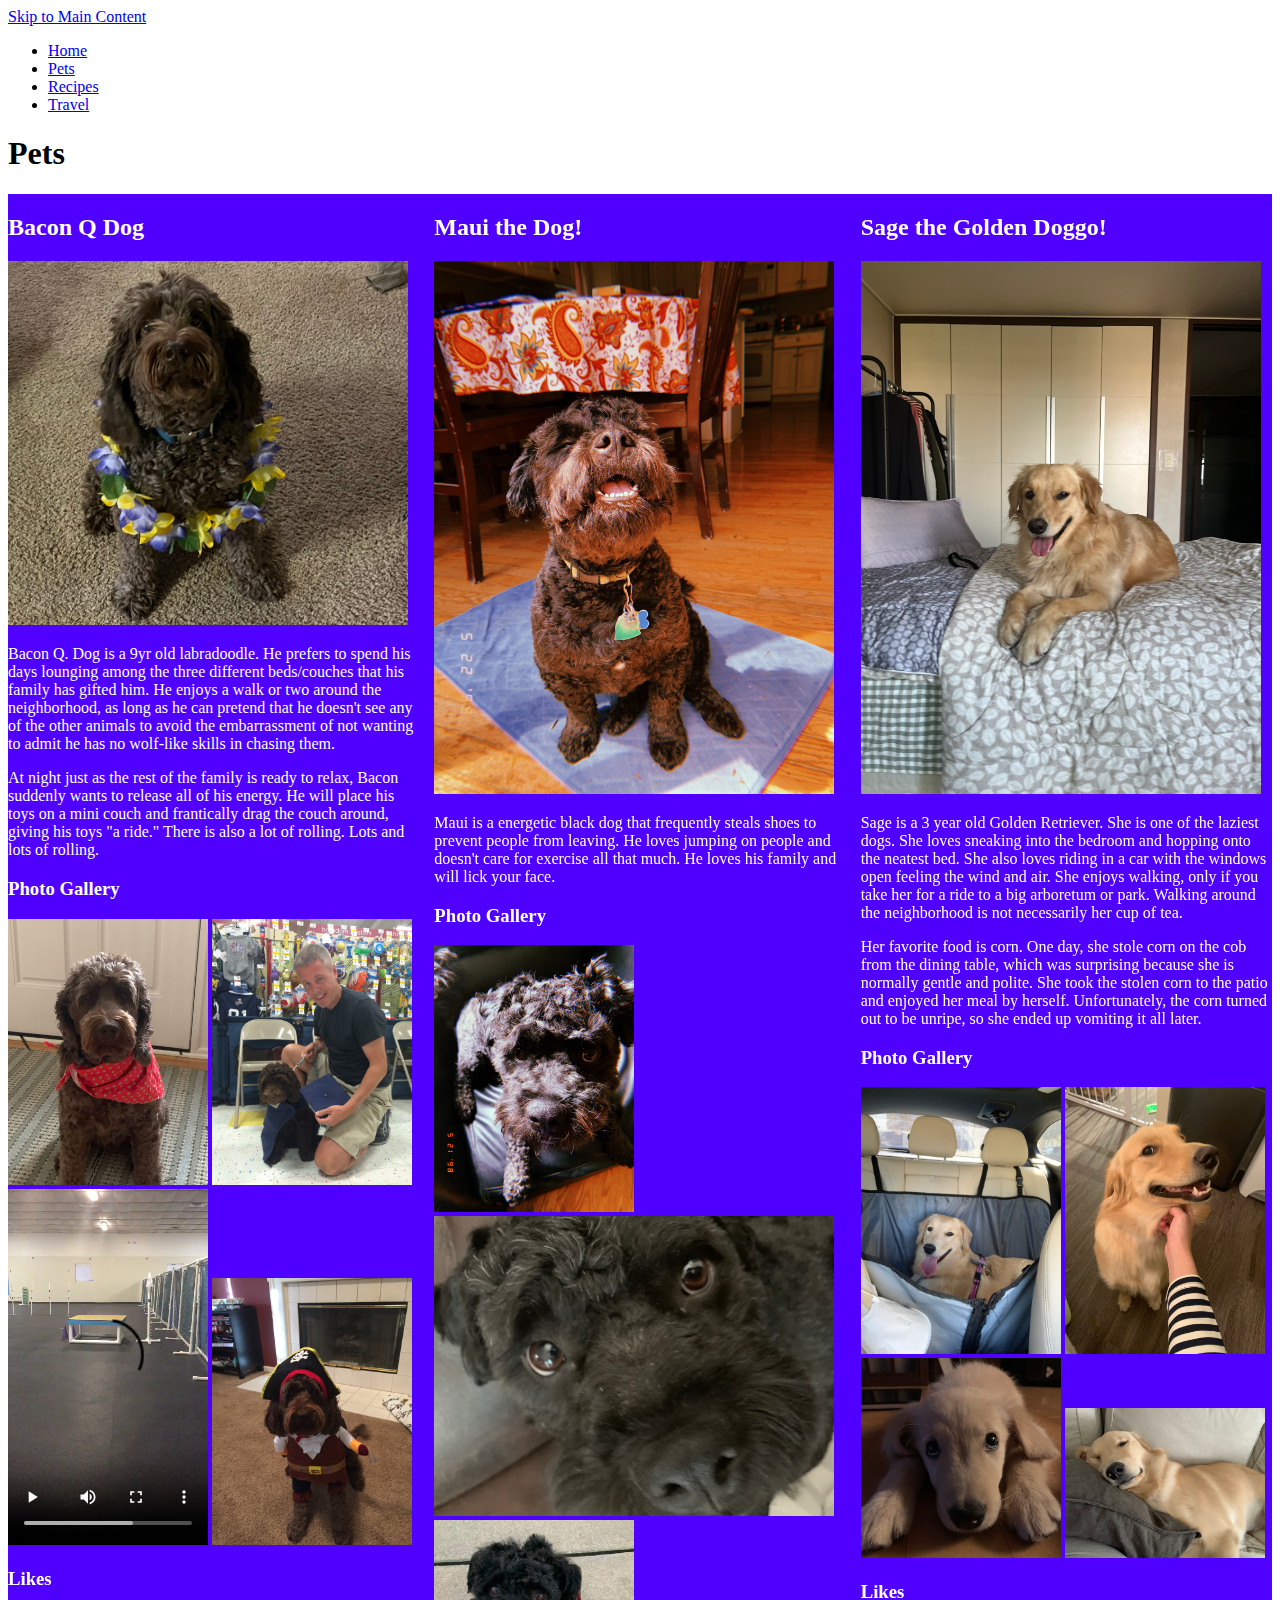
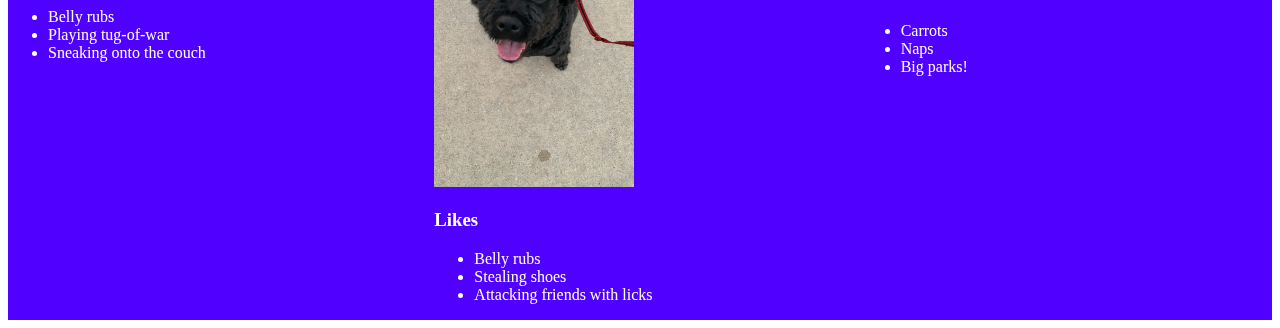
==== pets.html @ 3ae7bdab "Add files via upload" ====
<!DOCTYPE html>
<html lang="en">
<head>
    <meta charset="UTF-8">
    <meta name="viewport" content="width=device-width, initial-scale=1.0">
    <title>Pets</title>
    <link rel="stylesheet" type="text/css" href="css/style.css">
</head>
<body>
    <a href = "#main-content">Skip to Main Content</a>
    <header>
        <nav>
            <ul>
                <li><a href = "index.html">Home</a></li>
                <li class="active"><a href="pets.html">Pets</a></li>
                <li><a href="recipes.html">Recipes</a></li>
                <li><a href="travel.html">Travel</a></li>
            </ul>
        </nav>
    </header>
    <main id="main-content">
        <h1>Pets</h1>
        <div class="pets_grid">
            <div>
                <h2>Bacon Q Dog</h2>
                <img src="images/bacon.jpg" width = "400" alt="Brown labradoodle wearing colorful lei">

                <p>Bacon Q. Dog is a 9yr old labradoodle. He prefers to spend his days lounging among the three different beds/couches that his family has gifted him. He enjoys a walk or two around the neighborhood, as long as he can pretend that he doesn't see any of the other animals to avoid the embarrassment of not wanting to admit he has no wolf-like skills in chasing them.</p> 
                <P>At night just as the rest of the family is ready to relax, Bacon suddenly wants to release all of his energy. He will place his toys on a mini couch and frantically drag the couch around, giving his toys "a ride." There is also a lot of rolling. Lots and lots of rolling.</P>
                <h3>Photo Gallery</h3>
                <img src="images/bacon_bandana.JPG" width ="200" alt = "Brown labradoodle wearing an orange bandana">
                <img src="images/bacon_graduation.JPG"  width ="200" alt="Small labradoodle puppy wearing a graduation cap and gown">
                <video width="200"  controls>
                    <source src="images/bacon_agility.mov">
                    Your browser does not support the video tag.  This was a video of a girl and dog demonstrating a sit and stay procedure
                </video>
                <img src="images/bacon_halloween.JPG"  width ="200" alt="Brown labradoodle wearing a pirate costume">

                <h3>Likes</h3>
                <ul>
                    <li>Belly rubs</li>
                    <li>Playing tug-of-war</li>
                    <li>Sneaking onto the couch</li>
                </ul>
            </div>
            <div>
                <h2>Maui the Dog!</h2>
                <img src="images/maui_cheesin.jpeg" width = "400" alt="Cute little black dog smiling at the camera">
                <p>Maui is a energetic black dog that frequently steals shoes to prevent people from leaving. He loves jumping on people and doesn't care for exercise all that much. He loves his family and will lick your face.</p>
                <h3>Photo Gallery</h3>
                <img src="images/maui_on_the_couch.jpeg" width=200 alt="A small black dog sitting on a couch staring at the camera">
                <img src="images/maui_up_close.jpeg" width=400 alt="A small black dog's face very close to the camera">
                <img src="images/maul_panting.jpeg" width=200 alt="A small black dog sitting outside, panting">
                <h3>Likes</h3>
                <ul>
                    <li>Belly rubs</li>
                    <li>Stealing shoes</li>
                    <li>Attacking friends with licks</li>
                </ul>
            </div>
            <div>
                <h2>Sage the Golden Doggo!</h2>
                <img src="images/sage_classic.jpeg" width="400" alt="A smiling golden retriever lying on the bed">
                <p>Sage is a 3 year old Golden Retriever. She is one of the laziest dogs. She loves sneaking into the bedroom and hopping onto the neatest bed. She also loves riding in a car with the windows open feeling the wind and air. She enjoys walking, only if you take her for a ride to a big arboretum or park. Walking around the neighborhood is not necessarily her cup of tea.</p>
                <p>Her favorite food is corn. One day, she stole corn on the cob from the dining table, which was surprising because she is normally gentle and polite. She took the stolen corn to the patio and enjoyed her meal by herself. Unfortunately, the corn turned out to be unripe, so she ended up vomiting it all later.</p>
                <h3>Photo Gallery</h3>
                <img src="images/sage_car.jpeg" width="200" alt="A happy golden retriever is sitting in the car's backseat">
                <img src="images/sage_pet.jpeg" width="200" alt="A man's hand is petting a golden retriever's neck">
                <img src="images/sage_young.jpeg" width="200" alt="A young golden retriever is laying down">
                <img src="images/sage_sleep.jpeg" width="200" alt="A golden retriever is sleeping on the couch">
                <h3>Likes</h3>
                <ul>
                    <li>Carrots</li>
                    <li>Naps</li>
                    <li>Big parks!</li>
                </ul>
            </div>
        </div>
    </main> 
</body>
</html>
---- css/style.css ----
.pets_grid {
    background-color: #4f00ff;
    color: #ffffff;
    display: grid;
    grid-template-columns: 1fr 1fr 1fr;
    column-gap: 15px; 
}
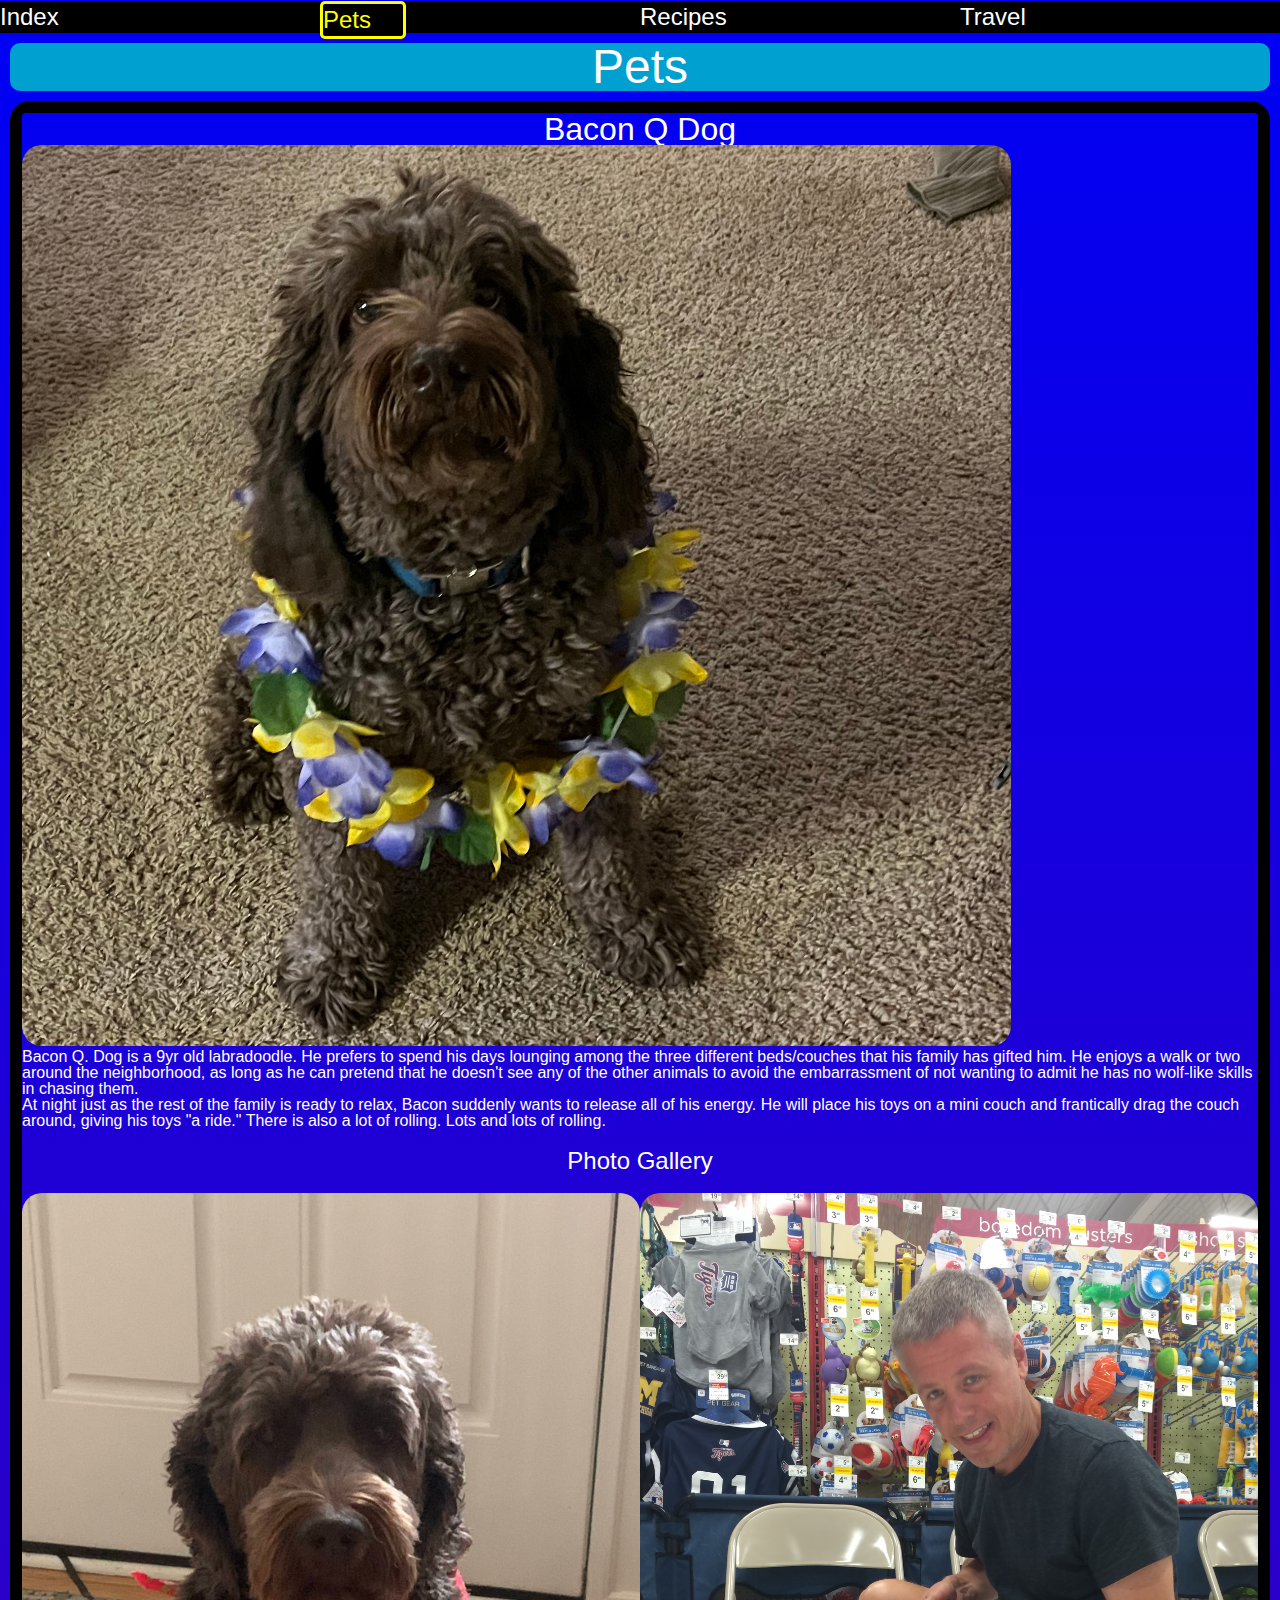
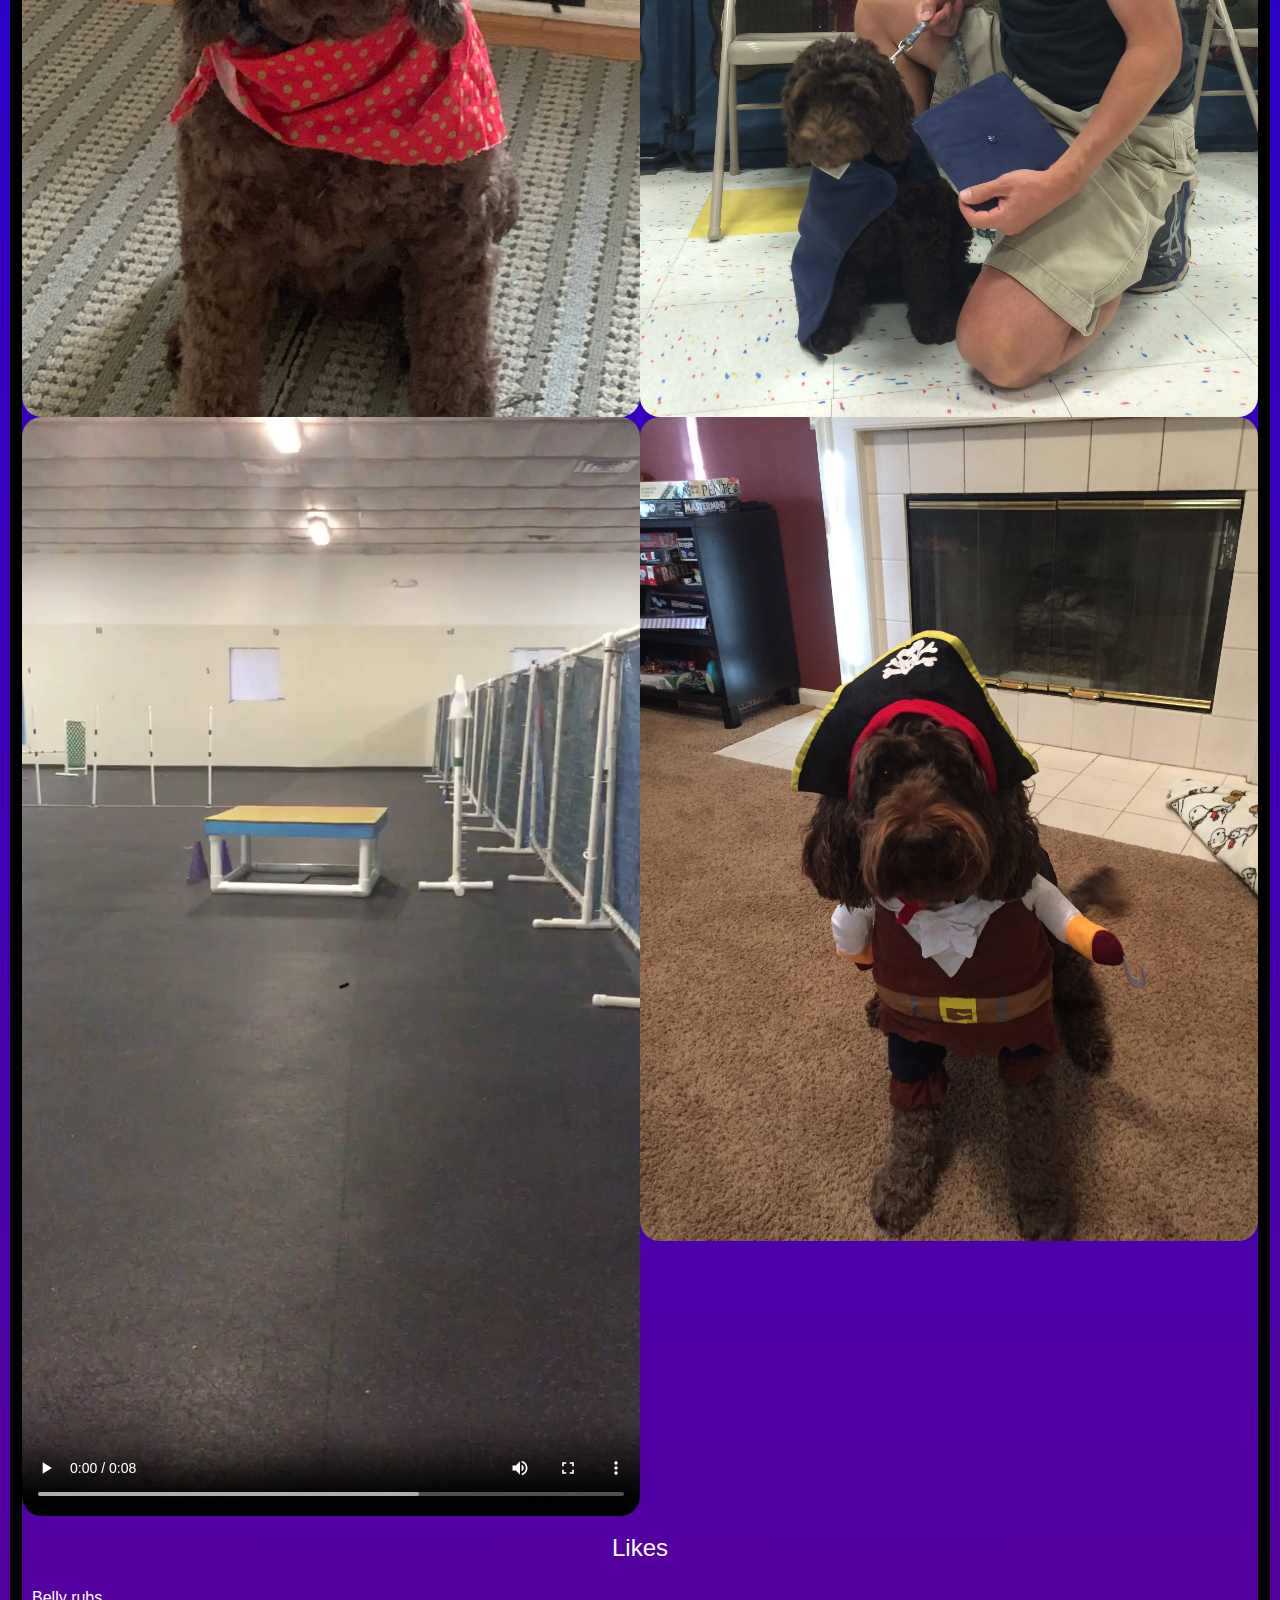
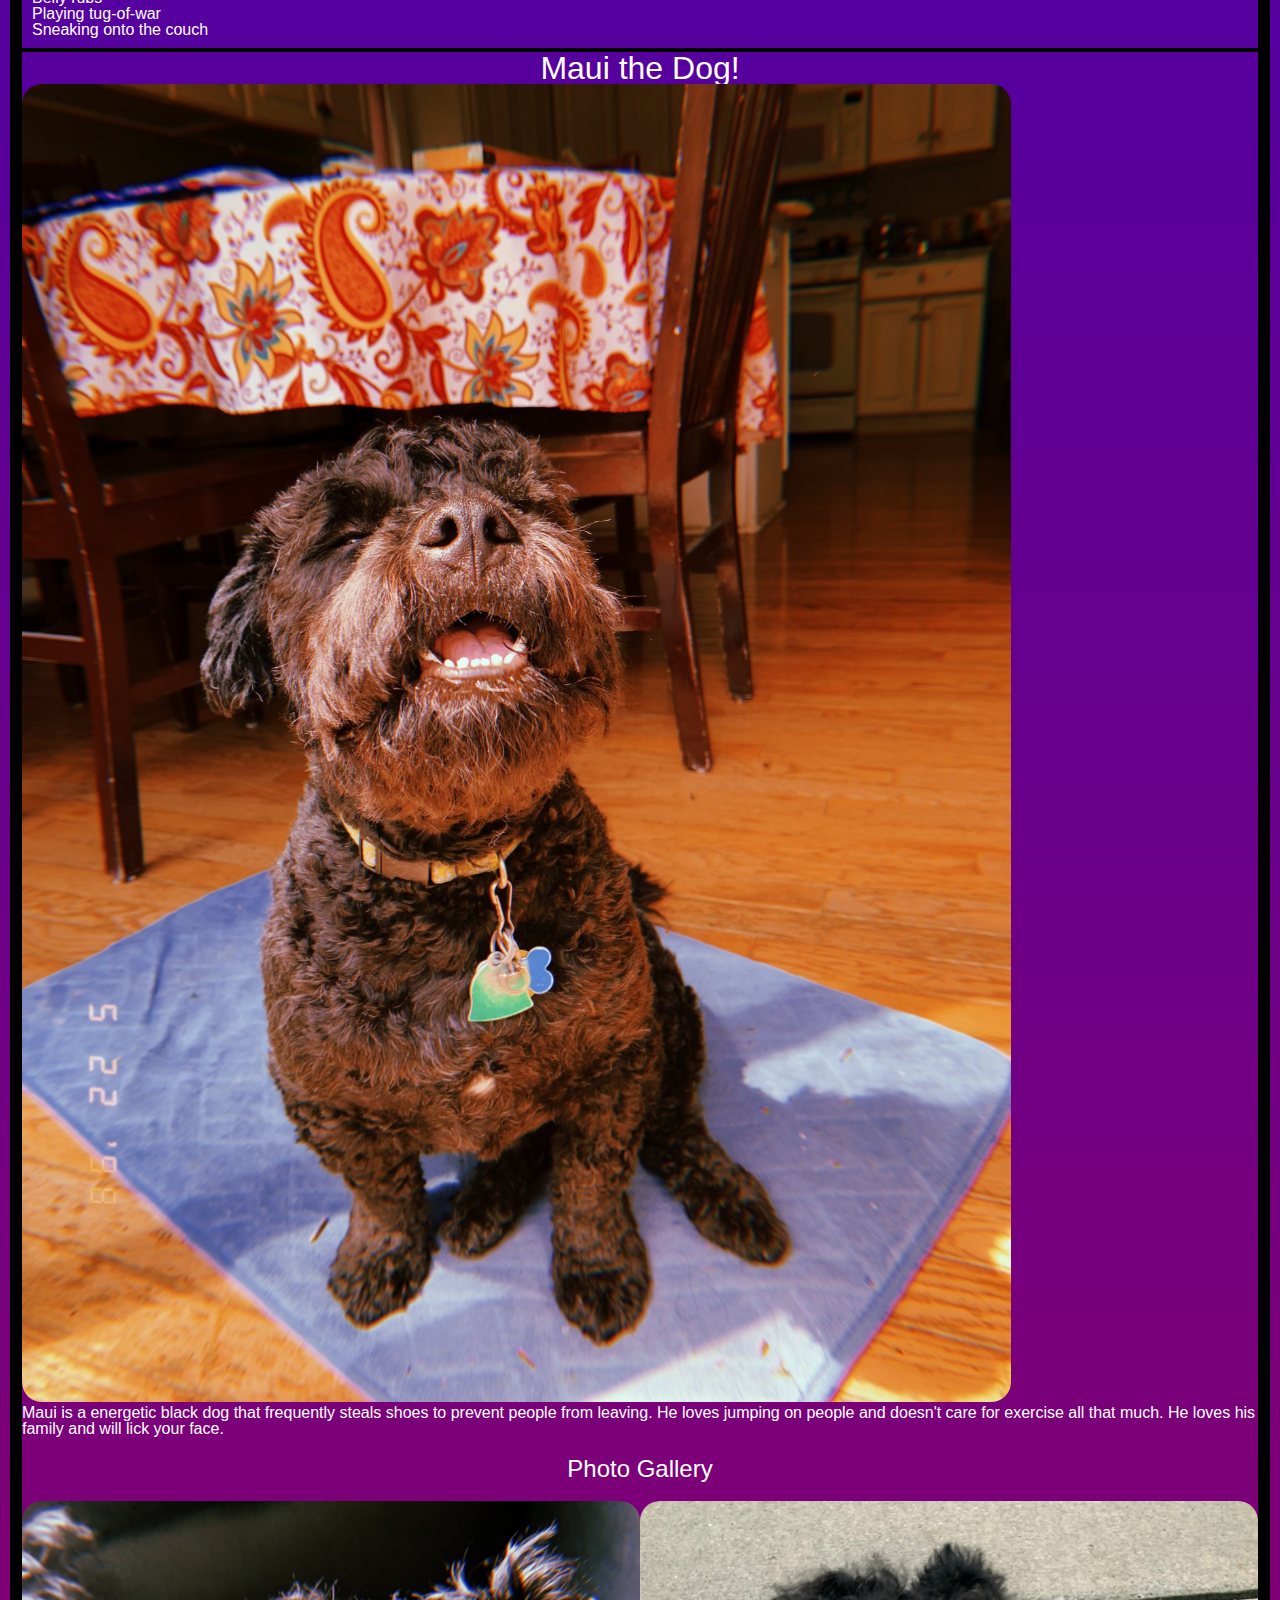
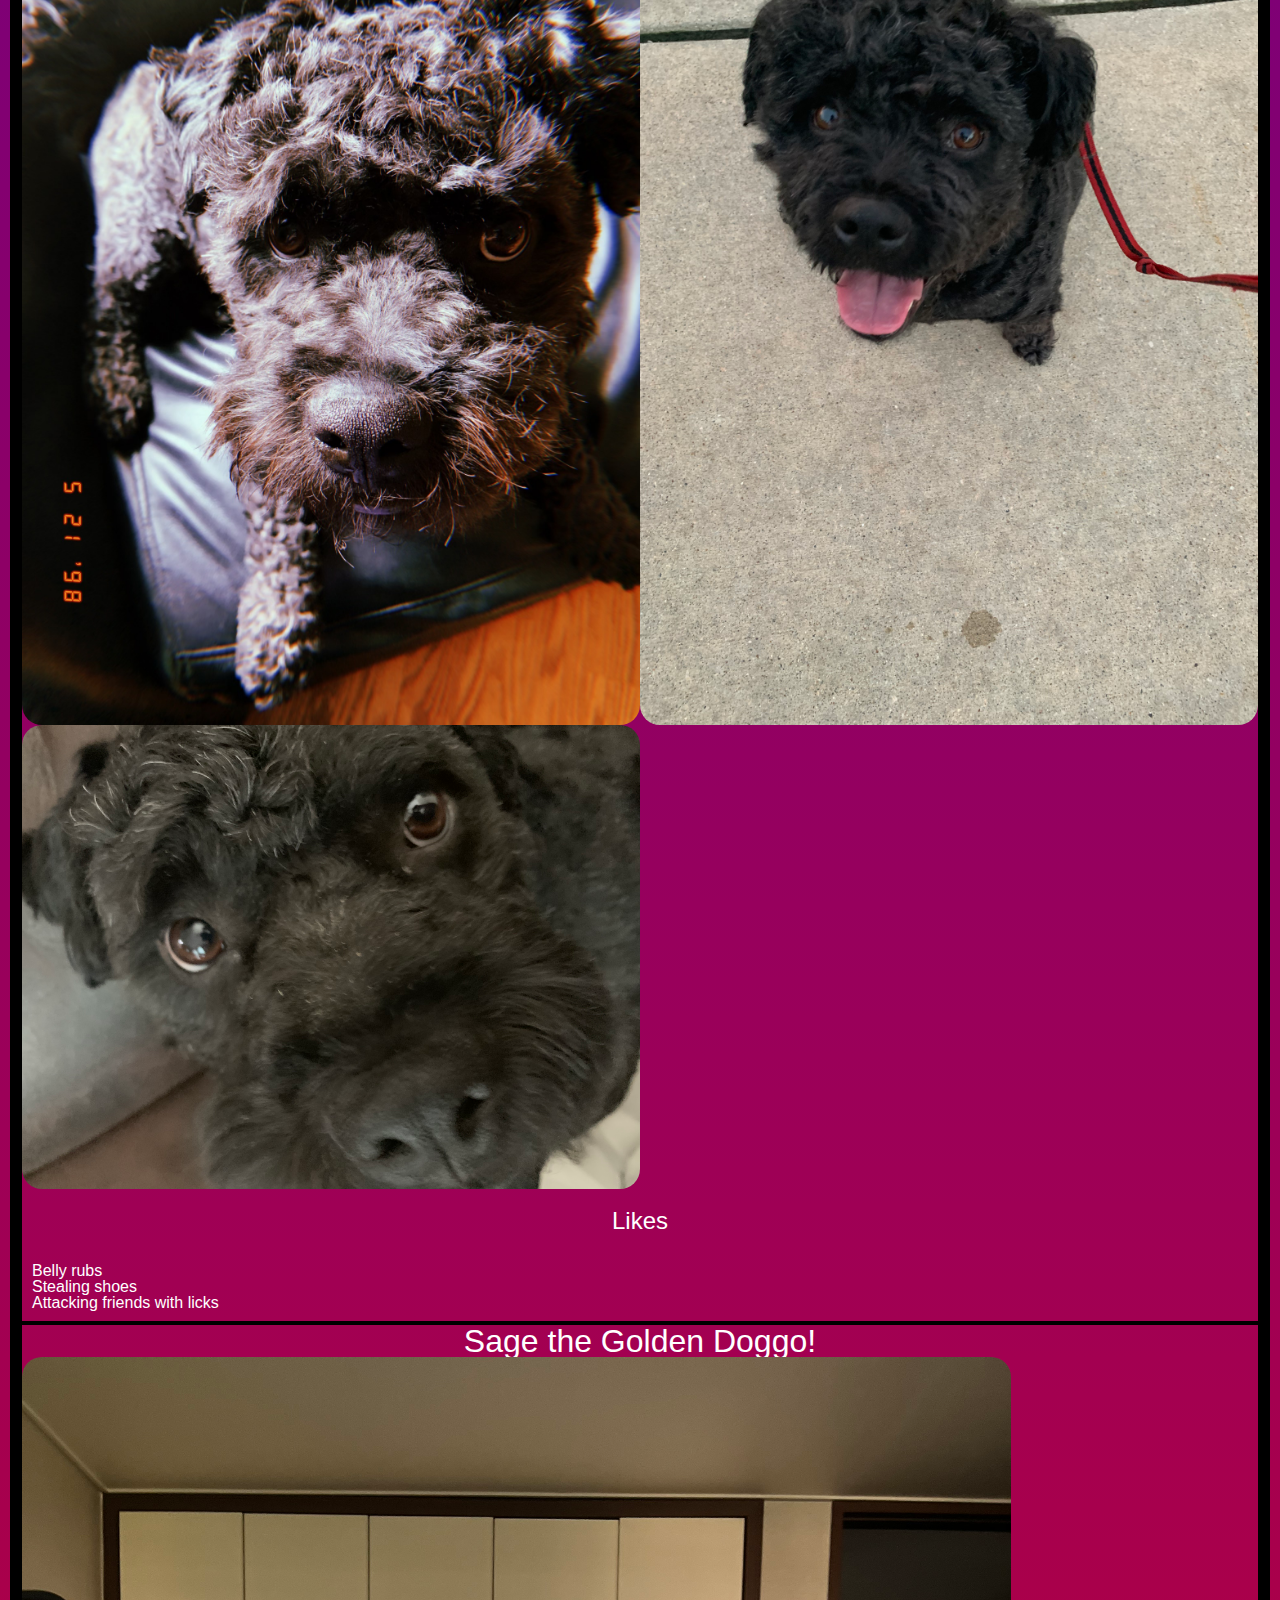
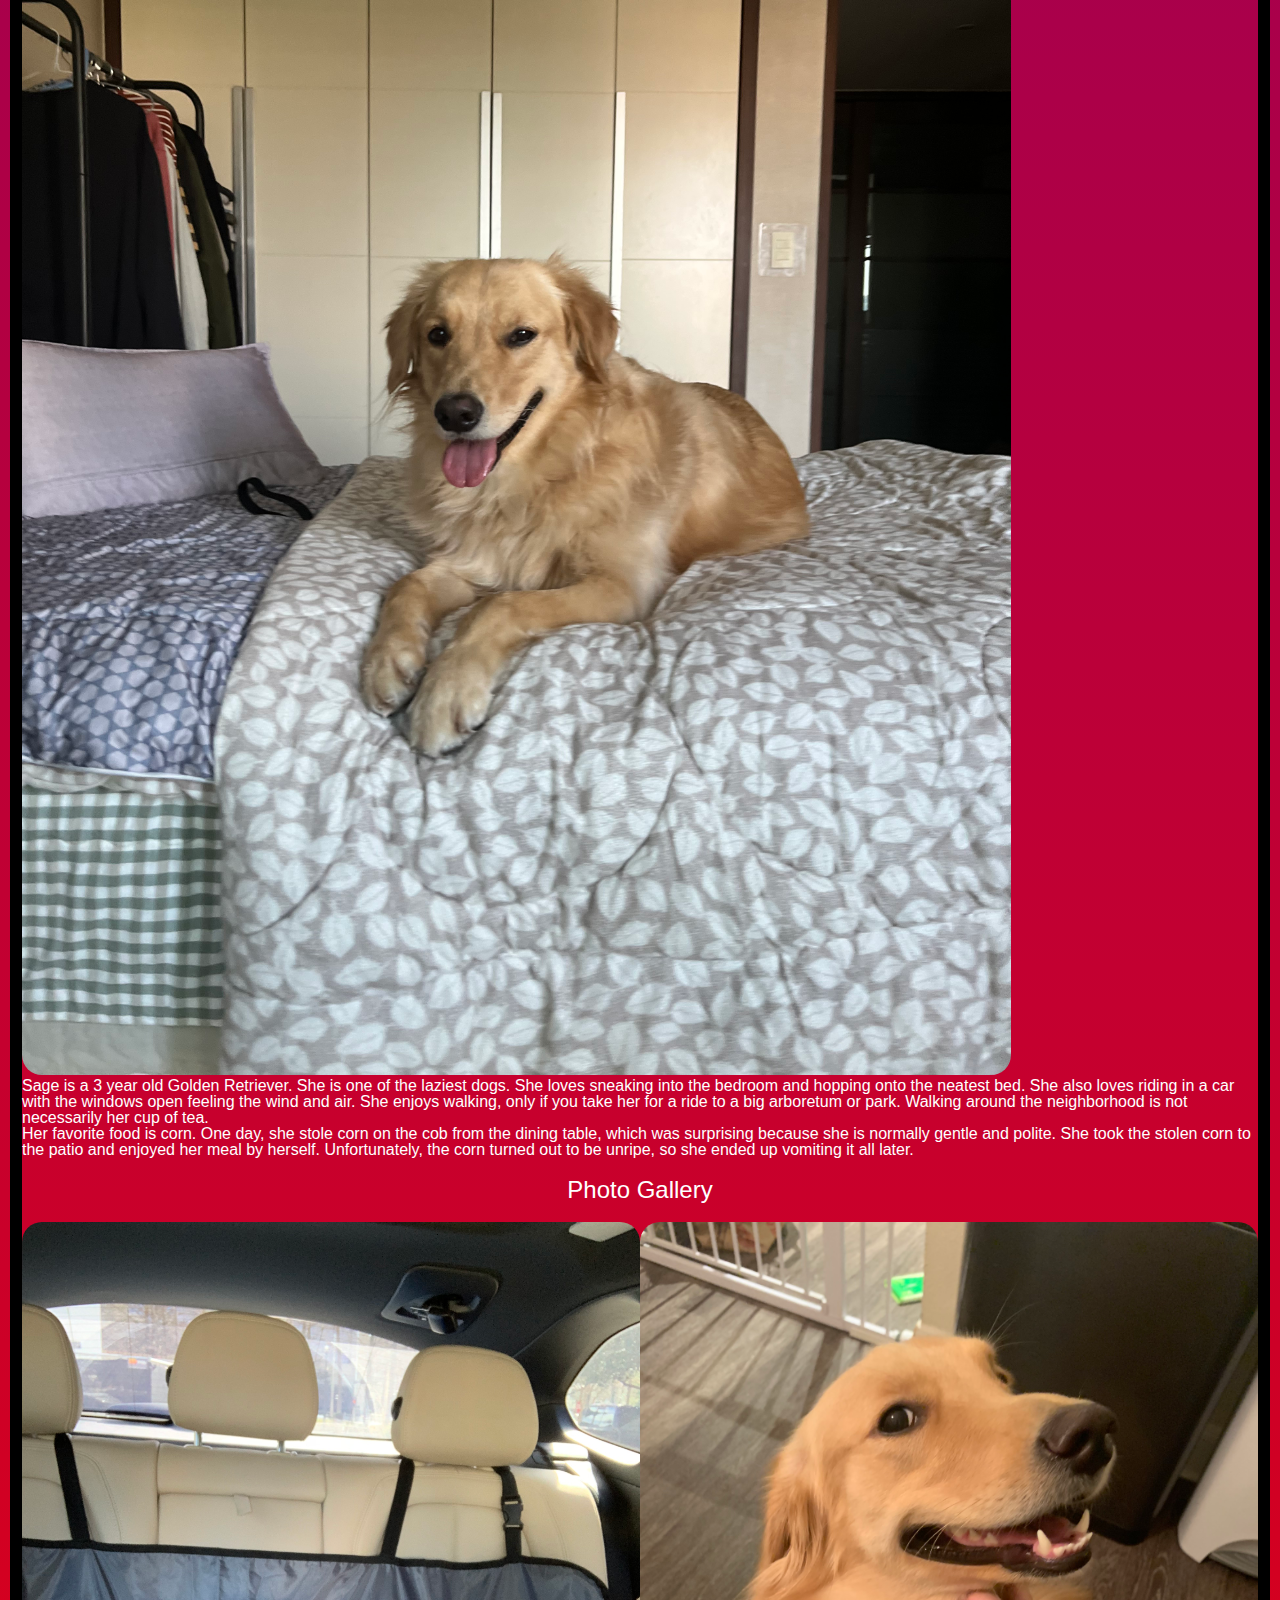
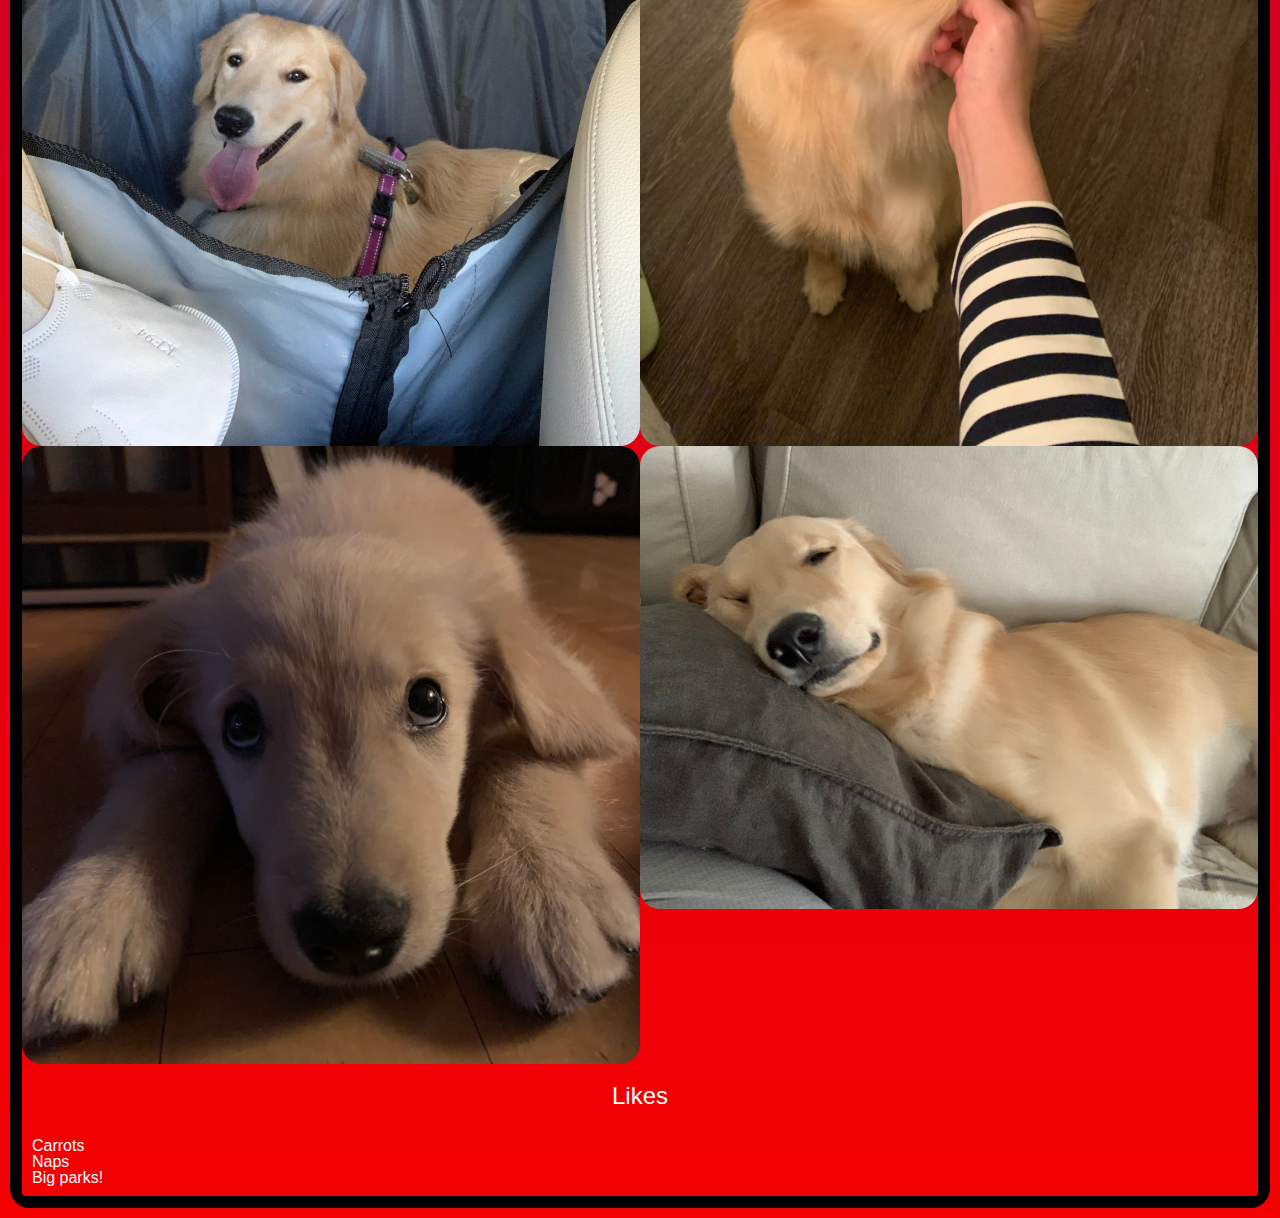
==== commit 729395ce: "Mostly completed CSS for the Pets page" ====
--- a/pets.html
+++ b/pets.html
@@ -4,38 +4,41 @@
     <meta charset="UTF-8">
     <meta name="viewport" content="width=device-width, initial-scale=1.0">
     <title>Pets</title>
+    <link rel="stylesheet" type="text/css" href="css/html5reset.css">
     <link rel="stylesheet" type="text/css" href="css/style.css">
 </head>
 <body>
-    <a href = "#main-content">Skip to Main Content</a>
+    <a href = "#main-content" class="mainskip">Skip to Main Content</a>
     <header>
         <nav>
-            <ul>
-                <li><a href = "index.html">Home</a></li>
-                <li class="active"><a href="pets.html">Pets</a></li>
-                <li><a href="recipes.html">Recipes</a></li>
-                <li><a href="travel.html">Travel</a></li>
-            </ul>
+            <div>
+                <div><a href="index.html">Index</a></div>
+                <div><a href="pets.html" class="active">Pets</a></div>
+                <div><a href="recipes.html">Recipes</a></div>
+                <div><a href="travel.html">Travel</a></div>
+            </div>
         </nav>
     </header>
     <main id="main-content">
+        <div>
         <h1>Pets</h1>
         <div class="pets_grid">
             <div>
                 <h2>Bacon Q Dog</h2>
-                <img src="images/bacon.jpg" width = "400" alt="Brown labradoodle wearing colorful lei">
+                <img src="images/bacon.jpg" alt="Brown labradoodle wearing colorful lei">
 
                 <p>Bacon Q. Dog is a 9yr old labradoodle. He prefers to spend his days lounging among the three different beds/couches that his family has gifted him. He enjoys a walk or two around the neighborhood, as long as he can pretend that he doesn't see any of the other animals to avoid the embarrassment of not wanting to admit he has no wolf-like skills in chasing them.</p> 
                 <P>At night just as the rest of the family is ready to relax, Bacon suddenly wants to release all of his energy. He will place his toys on a mini couch and frantically drag the couch around, giving his toys "a ride." There is also a lot of rolling. Lots and lots of rolling.</P>
                 <h3>Photo Gallery</h3>
-                <img src="images/bacon_bandana.JPG" width ="200" alt = "Brown labradoodle wearing an orange bandana">
-                <img src="images/bacon_graduation.JPG"  width ="200" alt="Small labradoodle puppy wearing a graduation cap and gown">
-                <video width="200"  controls>
-                    <source src="images/bacon_agility.mov">
-                    Your browser does not support the video tag.  This was a video of a girl and dog demonstrating a sit and stay procedure
-                </video>
-                <img src="images/bacon_halloween.JPG"  width ="200" alt="Brown labradoodle wearing a pirate costume">
-
+                <div class="pets_img_grid">
+                    <img src="images/bacon_bandana.JPG" alt = "Brown labradoodle wearing an orange bandana">
+                    <img src="images/bacon_graduation.JPG" alt="Small labradoodle puppy wearing a graduation cap and gown">
+                    <video controls>
+                        <source src="images/bacon_agility.mov">
+                        Your browser does not support the video tag.  This was a video of a girl and dog demonstrating a sit and stay procedure
+                    </video>
+                    <img src="images/bacon_halloween.JPG" alt="Brown labradoodle wearing a pirate costume">
+                </div>
                 <h3>Likes</h3>
                 <ul>
                     <li>Belly rubs</li>
@@ -45,12 +48,14 @@
             </div>
             <div>
                 <h2>Maui the Dog!</h2>
-                <img src="images/maui_cheesin.jpeg" width = "400" alt="Cute little black dog smiling at the camera">
+                <img src="images/maui_cheesin.jpeg" alt="Cute little black dog smiling at the camera">
                 <p>Maui is a energetic black dog that frequently steals shoes to prevent people from leaving. He loves jumping on people and doesn't care for exercise all that much. He loves his family and will lick your face.</p>
                 <h3>Photo Gallery</h3>
-                <img src="images/maui_on_the_couch.jpeg" width=200 alt="A small black dog sitting on a couch staring at the camera">
-                <img src="images/maui_up_close.jpeg" width=400 alt="A small black dog's face very close to the camera">
-                <img src="images/maul_panting.jpeg" width=200 alt="A small black dog sitting outside, panting">
+                <div class="pets_img_grid">
+                    <img src="images/maui_on_the_couch.jpeg" alt="A small black dog sitting on a couch staring at the camera">
+                    <img src="images/maul_panting.jpeg" alt="A small black dog sitting outside, panting">
+                    <img src="images/maui_up_close.jpeg" alt="A small black dog's face very close to the camera">
+                </div>
                 <h3>Likes</h3>
                 <ul>
                     <li>Belly rubs</li>
@@ -60,14 +65,16 @@
             </div>
             <div>
                 <h2>Sage the Golden Doggo!</h2>
-                <img src="images/sage_classic.jpeg" width="400" alt="A smiling golden retriever lying on the bed">
+                <img src="images/sage_classic.jpeg" alt="A smiling golden retriever lying on the bed">
                 <p>Sage is a 3 year old Golden Retriever. She is one of the laziest dogs. She loves sneaking into the bedroom and hopping onto the neatest bed. She also loves riding in a car with the windows open feeling the wind and air. She enjoys walking, only if you take her for a ride to a big arboretum or park. Walking around the neighborhood is not necessarily her cup of tea.</p>
                 <p>Her favorite food is corn. One day, she stole corn on the cob from the dining table, which was surprising because she is normally gentle and polite. She took the stolen corn to the patio and enjoyed her meal by herself. Unfortunately, the corn turned out to be unripe, so she ended up vomiting it all later.</p>
                 <h3>Photo Gallery</h3>
-                <img src="images/sage_car.jpeg" width="200" alt="A happy golden retriever is sitting in the car's backseat">
-                <img src="images/sage_pet.jpeg" width="200" alt="A man's hand is petting a golden retriever's neck">
-                <img src="images/sage_young.jpeg" width="200" alt="A young golden retriever is laying down">
-                <img src="images/sage_sleep.jpeg" width="200" alt="A golden retriever is sleeping on the couch">
+                <div class="pets_img_grid">
+                    <img src="images/sage_car.jpeg" alt="A happy golden retriever is sitting in the car's backseat">
+                    <img src="images/sage_pet.jpeg" alt="A man's hand is petting a golden retriever's neck">
+                    <img src="images/sage_young.jpeg" alt="A young golden retriever is laying down">
+                    <img src="images/sage_sleep.jpeg" alt="A golden retriever is sleeping on the couch">
+                </div>
                 <h3>Likes</h3>
                 <ul>
                     <li>Carrots</li>
@@ -76,6 +83,7 @@
                 </ul>
             </div>
         </div>
+        </div>
     </main> 
 </body>
 </html>--- a/css/style.css
+++ b/css/style.css
@@ -1,7 +1,108 @@
+/* ~~~~~~~~~~~~~~~~~~~~~~~~~~~~~~~~
+
+        Styling for every page 
+
+~~~~~~~~~~~~~~~~~~~~~~~~~~~~~~~~ */
+
+html {
+    background-image: linear-gradient(#0000f4, #f40000);
+    background-size: auto;
+    /* height: 200%; */
+    overflow: scroll;
+    color: #ffffff;
+    font-family: Arial, Helvetica, sans-serif
+}
+
+.mainskip {
+    /* position:     absolute; */
+    color: #ffffff;
+    text-decoration: none;
+    overflow: hidden;
+    display: block;
+    text-align: center;
+    height: 1px;
+    width: 1px;
+}
+
+.mainskip:focus-visible {
+    height: 30px;
+    width: 100%;   
+    text-align: center;
+    background-color: #aaaaff;
+    color: #0000cc;
+}
+
+nav div, nav a {
+    display: grid;
+    grid-template-columns: 1fr 1fr 1fr 1fr;
+    text-align: center;
+    align-content: space-evenly;
+    width: 100%;
+    height: 32px;
+    color: #ffffff;
+    background-color: #000000;
+    font-size: 24px;
+    text-decoration: none
+}
+
+.active {
+    color: #ffff00;
+    border: 3px solid;
+    border-radius: 5px;
+}
+
+h1 {
+    font-size: 3em;
+    text-align: center;
+    margin: 10px;
+    background-color: rgba(0, 200, 200, 80%);
+    border-radius: 10px;
+}
+
+h2 {
+    font-size: 2em;
+    text-align: center;
+}
+
+h3 {
+    font-size: 1.5em;
+    margin: 20px;
+    text-align: center;
+}
+
+ul {
+    padding: 10px;
+}
+
+/* Styling for particular pages */
+
 .pets_grid {
-    background-color: #4f00ff;
     color: #ffffff;
+    border: 10px solid #000;
+    border-radius: 20px;
+    margin: 10px;
+}
+
+h2 ~ img {
+    max-width: 80%;
+    border-radius: 20px;
+}
+
+.pets_img_grid {
     display: grid;
-    grid-template-columns: 1fr 1fr 1fr;
-    column-gap: 15px; 
+    grid-template-columns: 1fr 1fr;
+    justify-content: end;
+}
+
+.pets_img_grid img, .pets_img_grid video {
+    width: 100%;
+    max-width: 100%;
+    max-height: 100%;
+    border-radius: 20px;
+}
+
+.pets_grid > div {
+    border: 2px solid #000000;
+    padding: 1fr;
+    font-size: 1em;
 }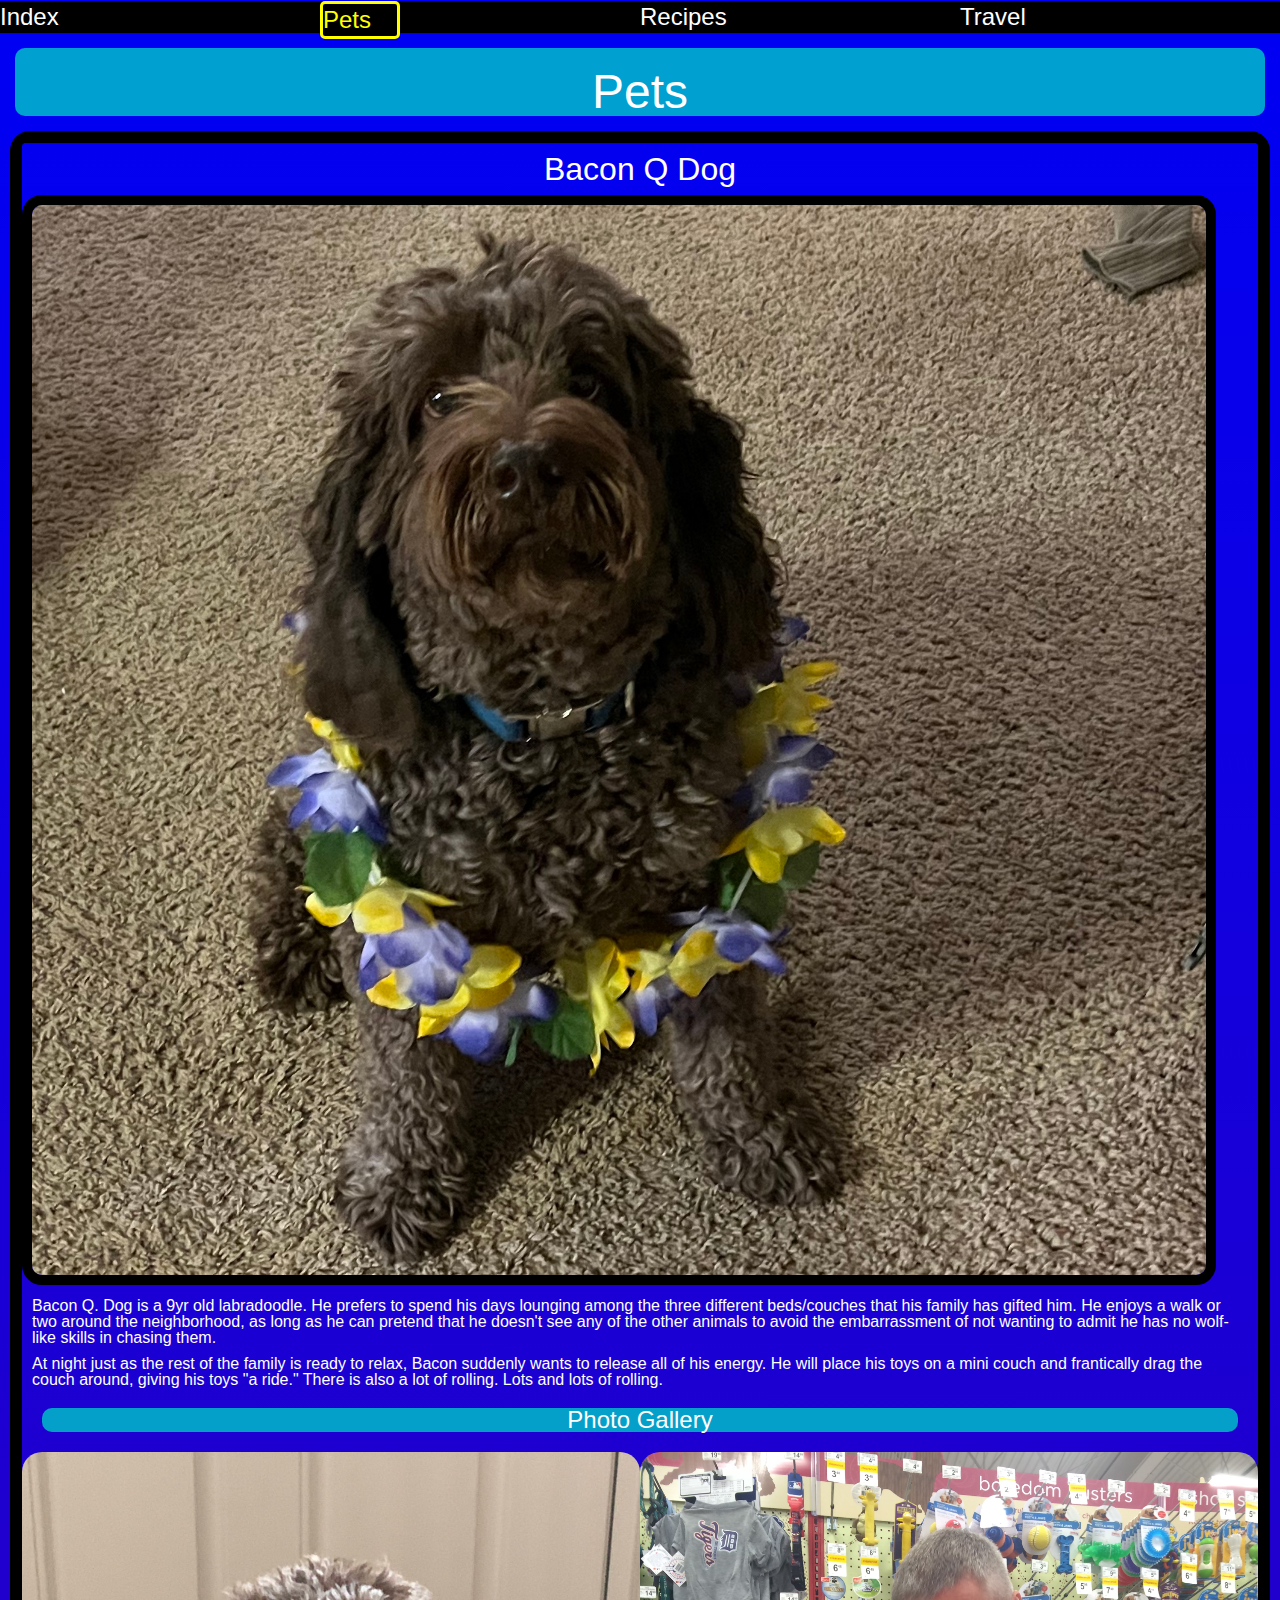
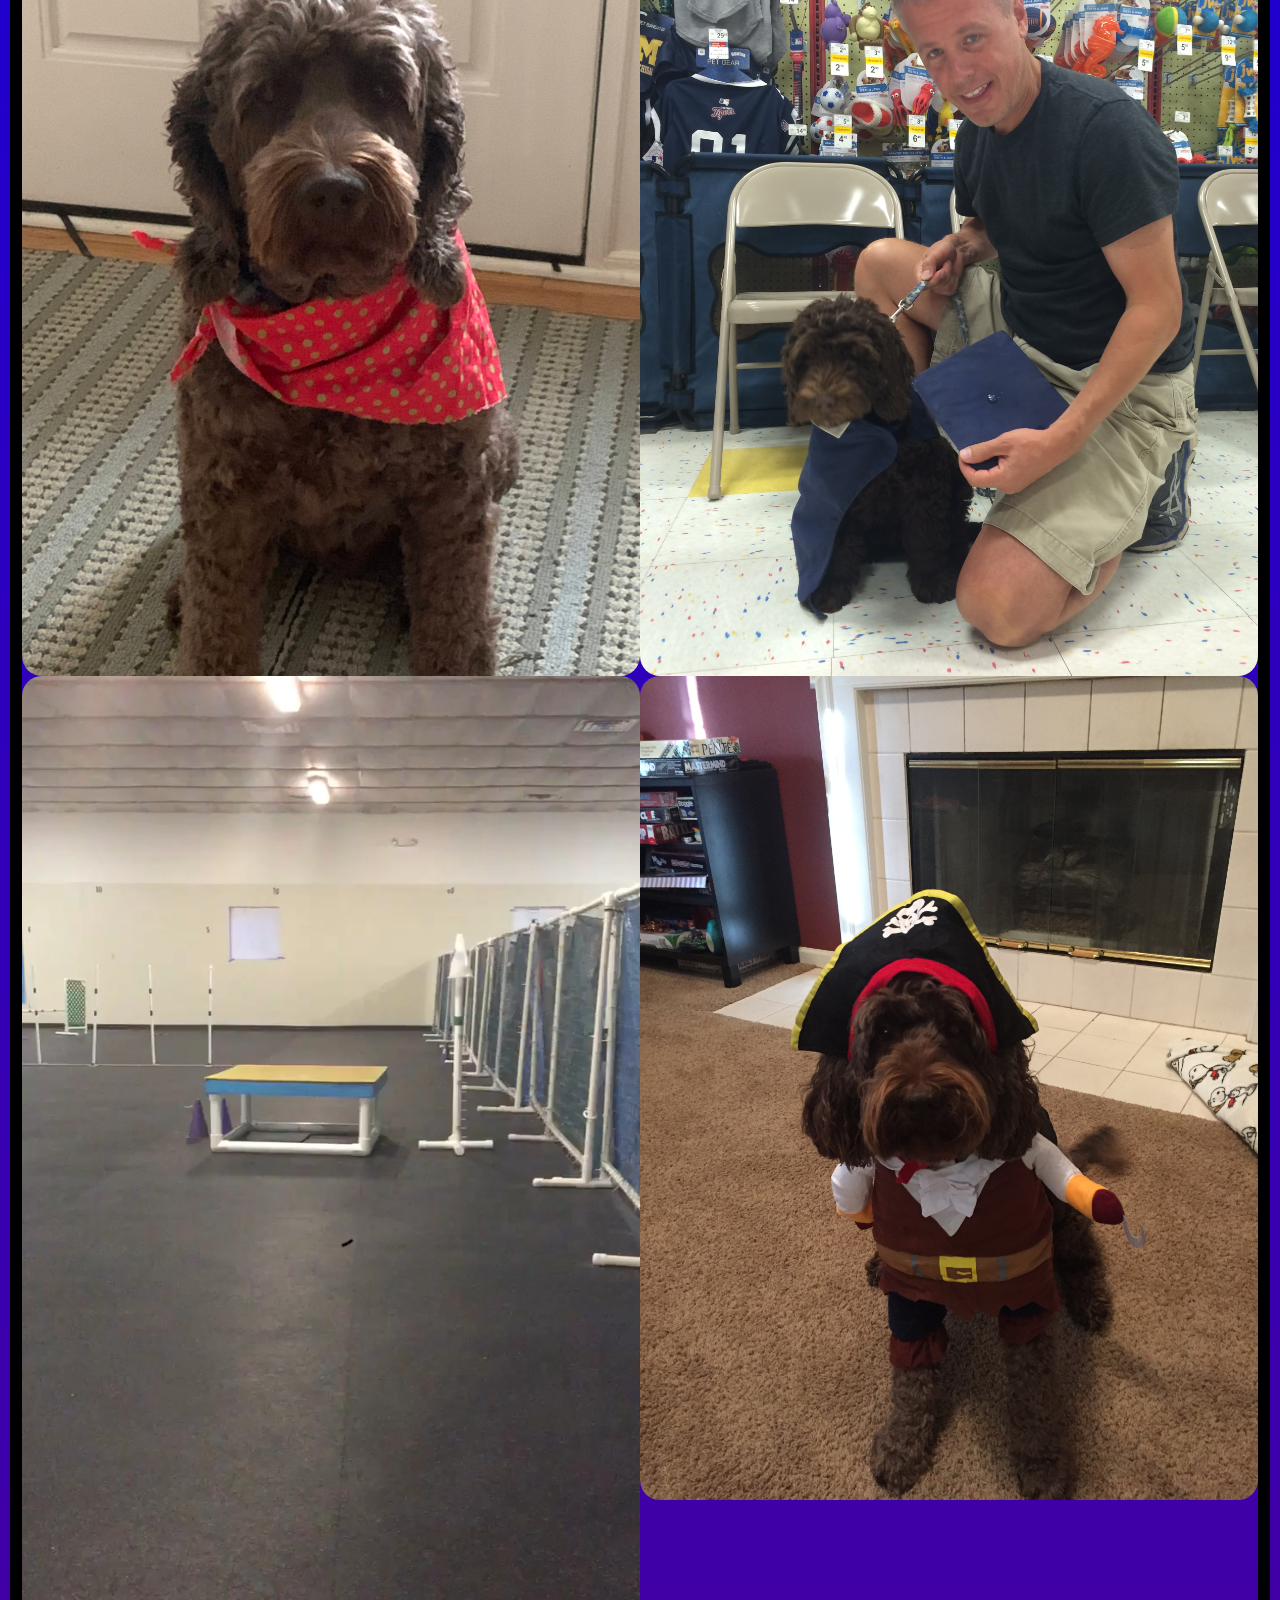
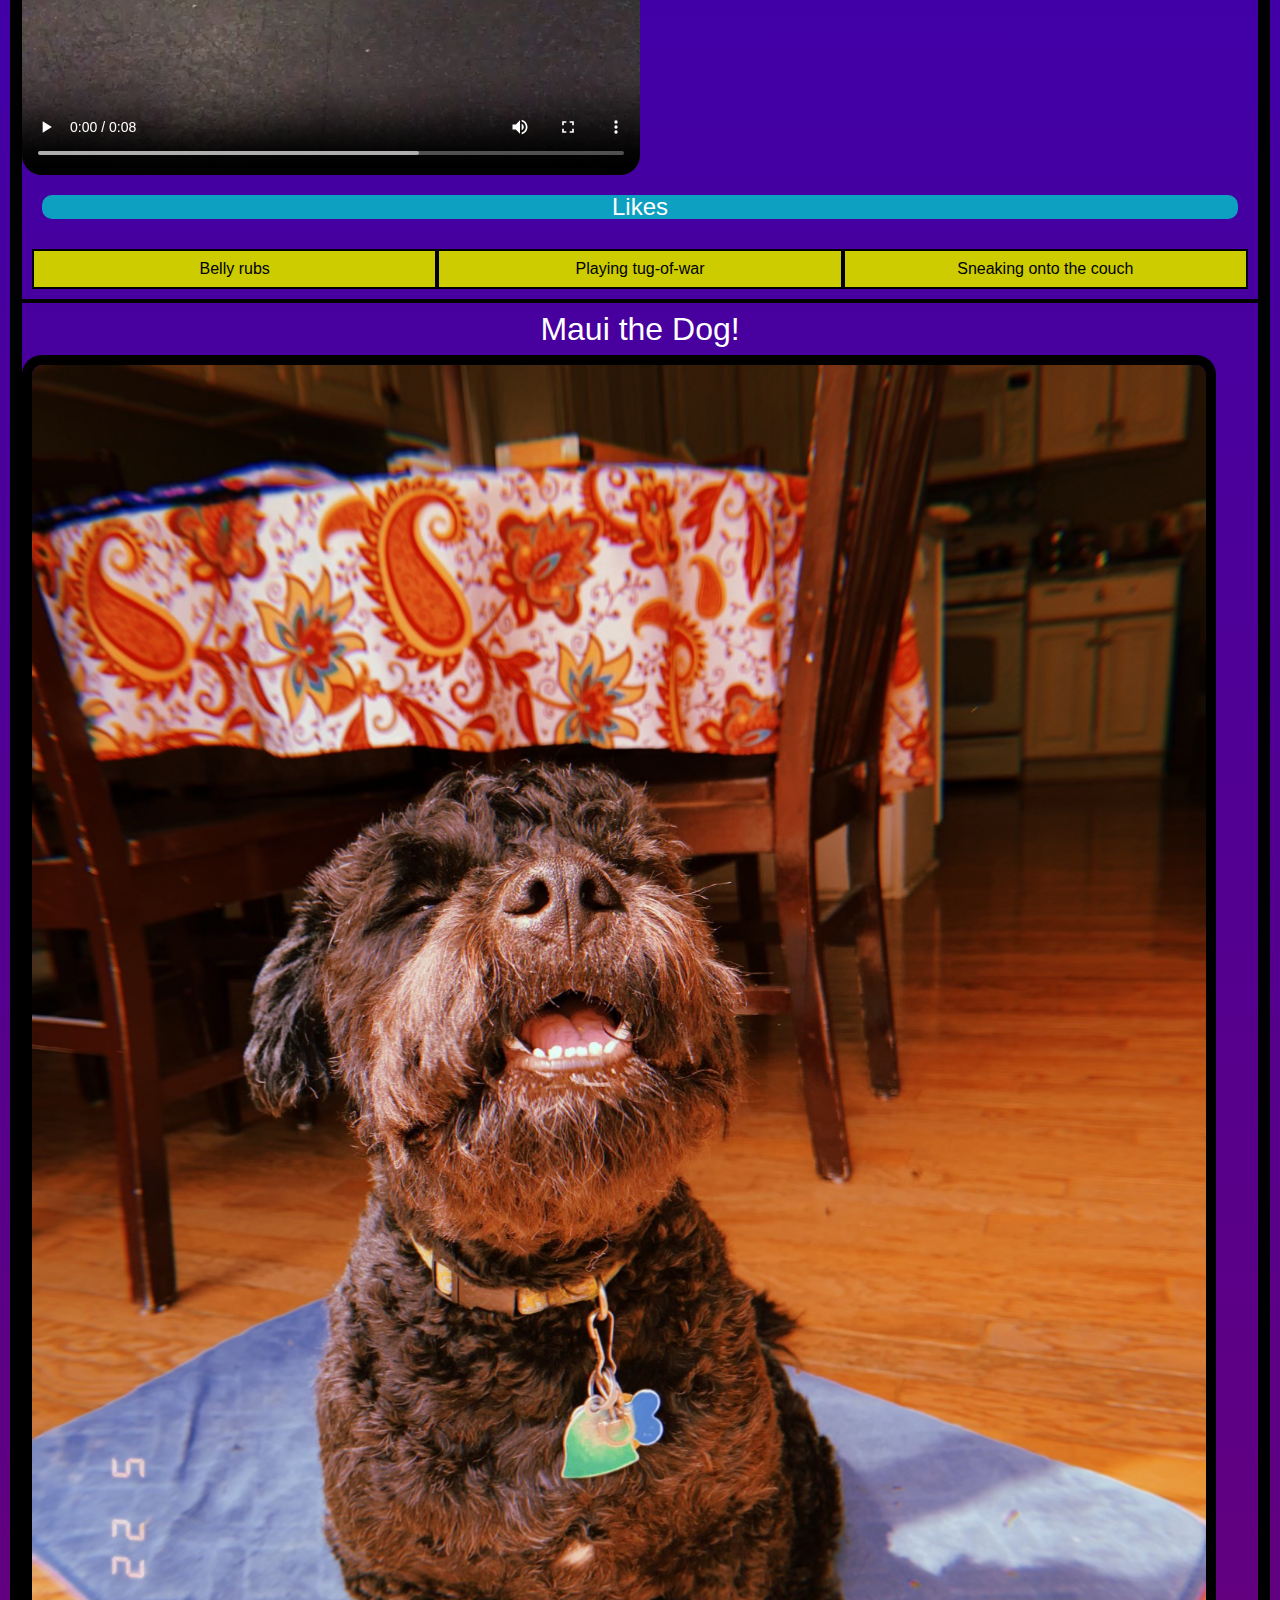
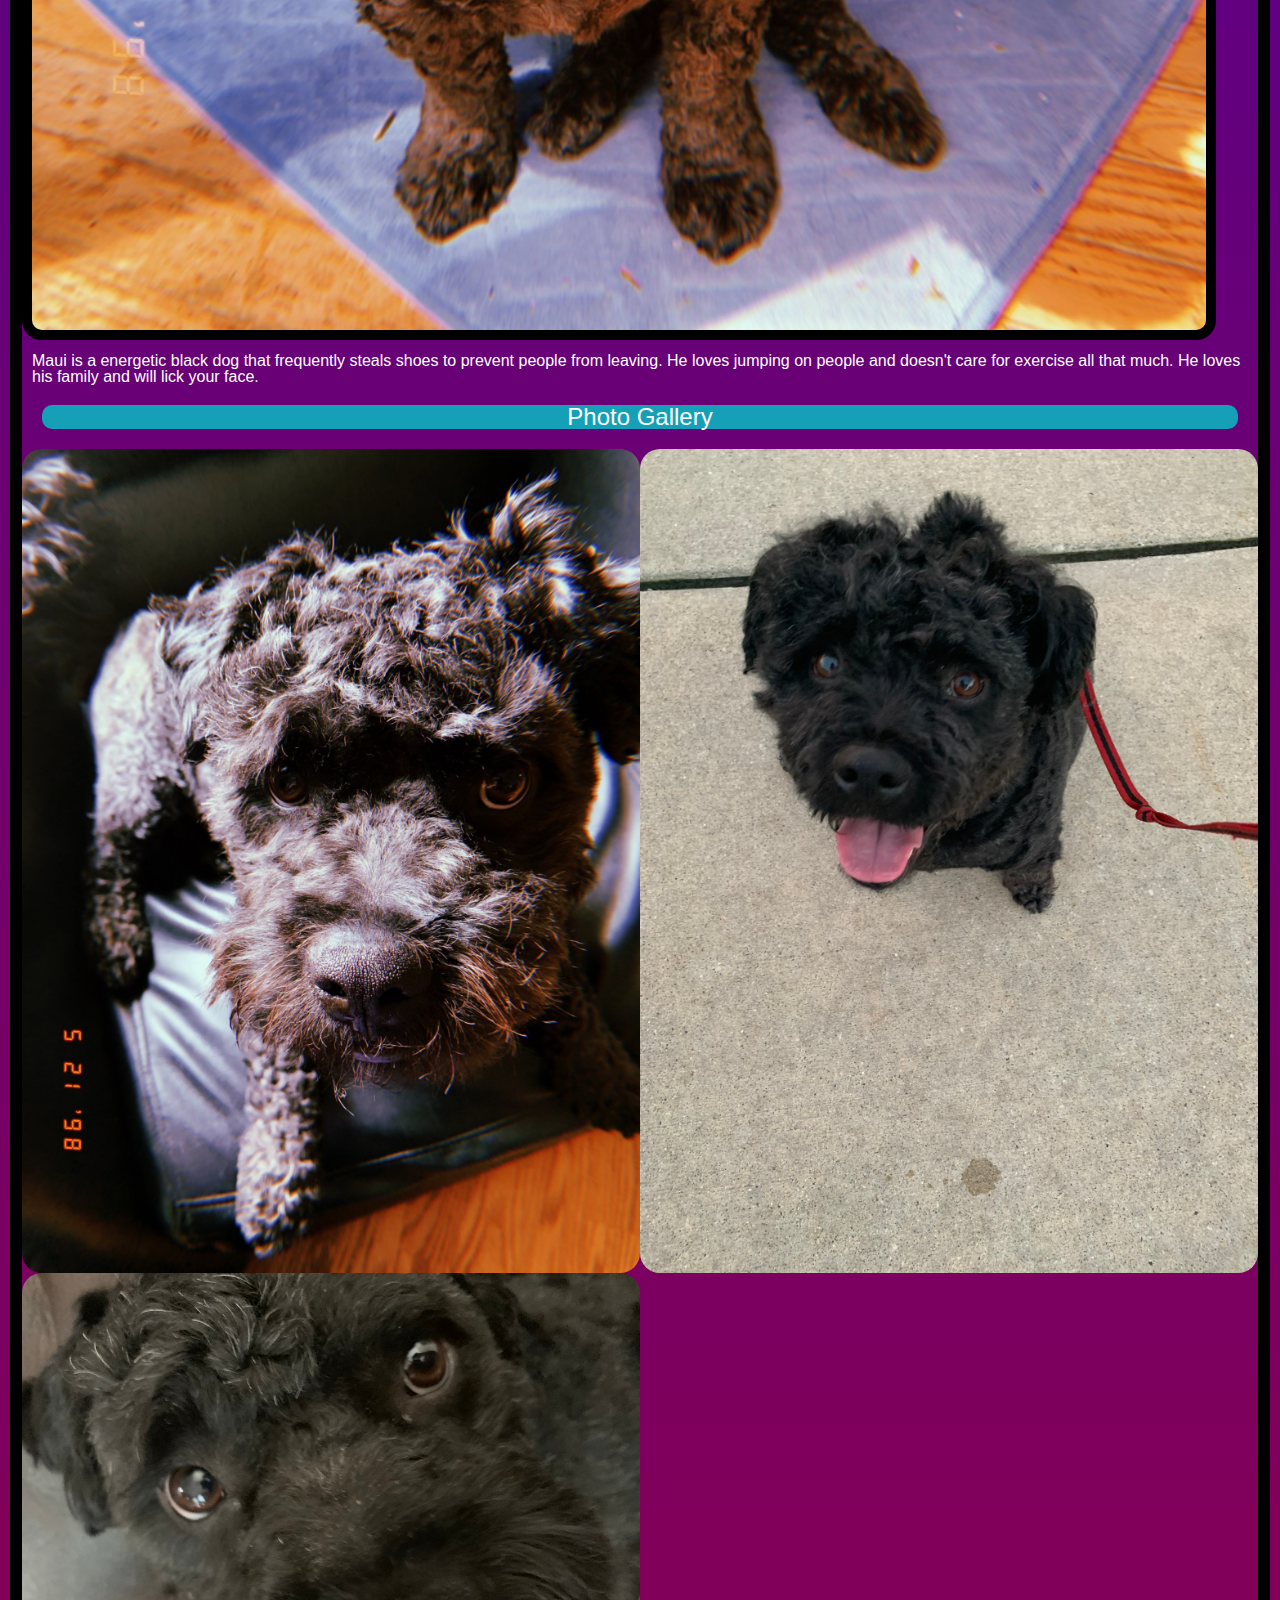
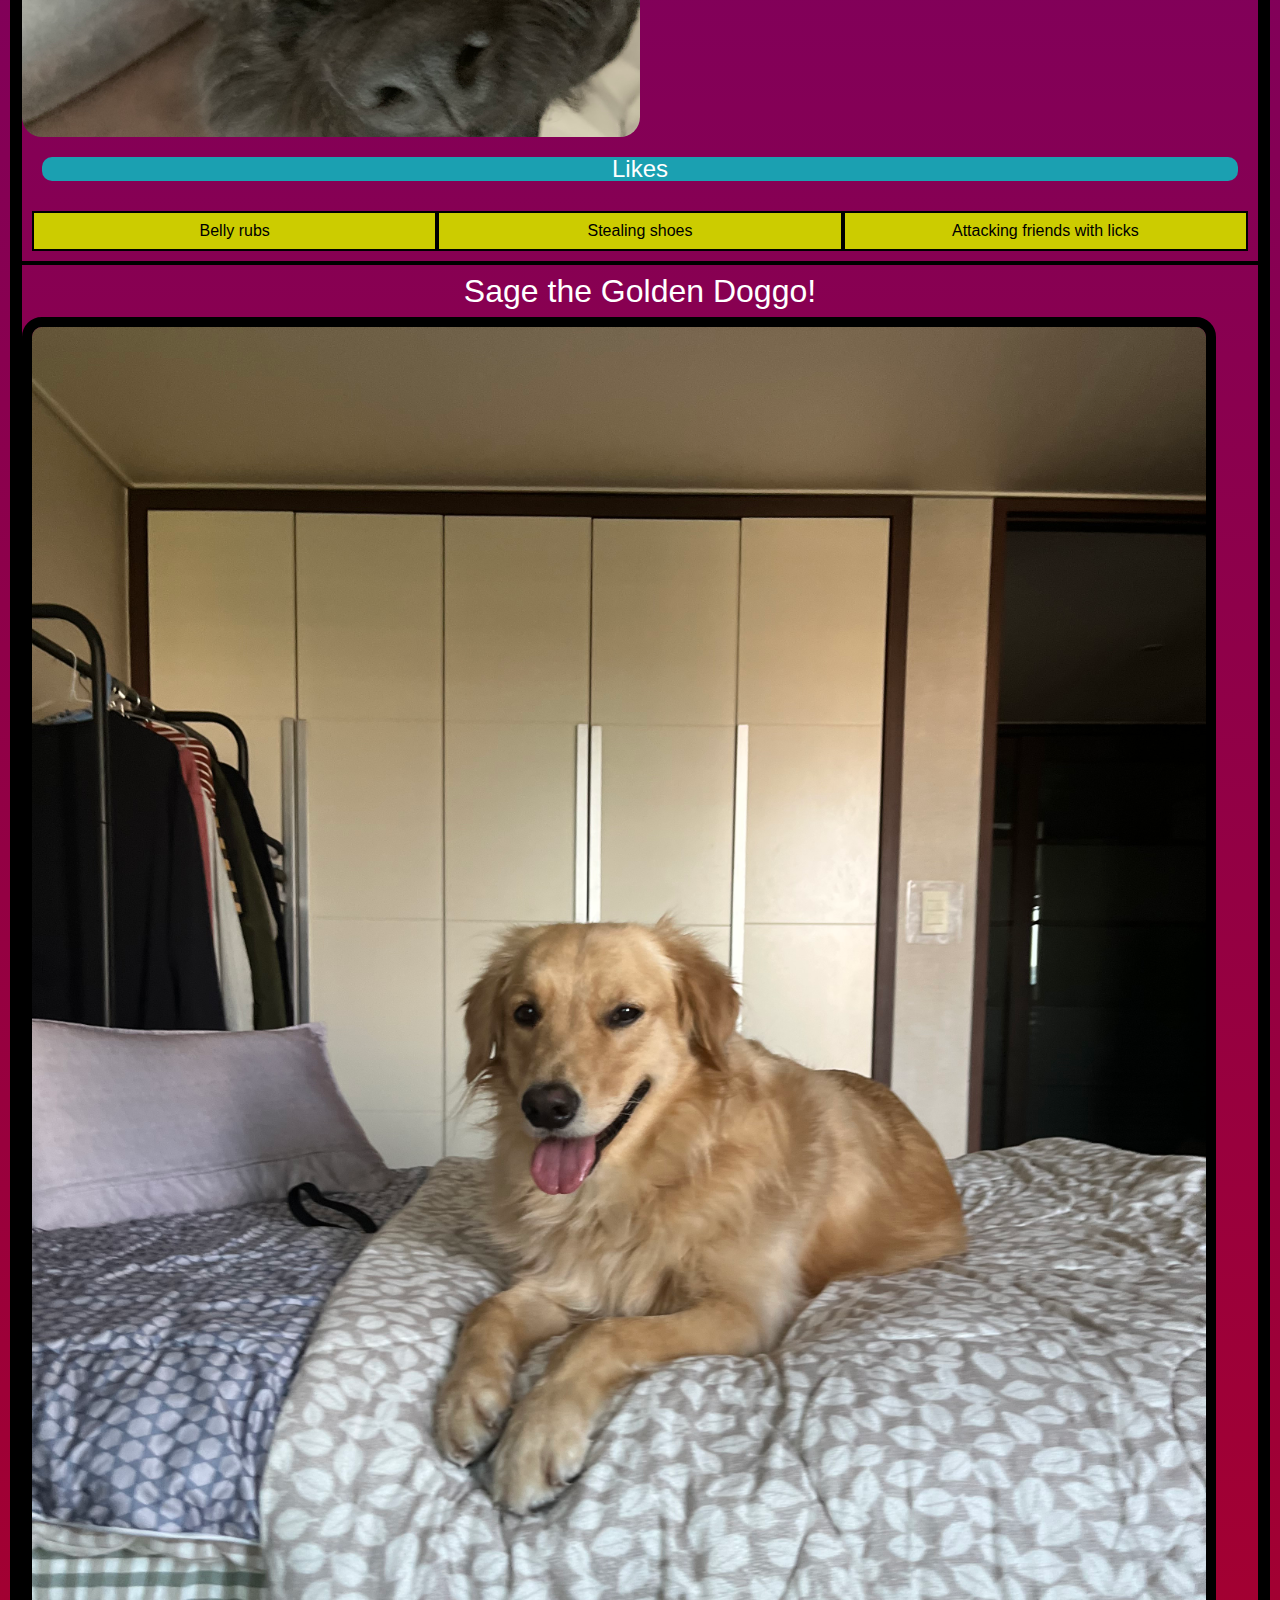
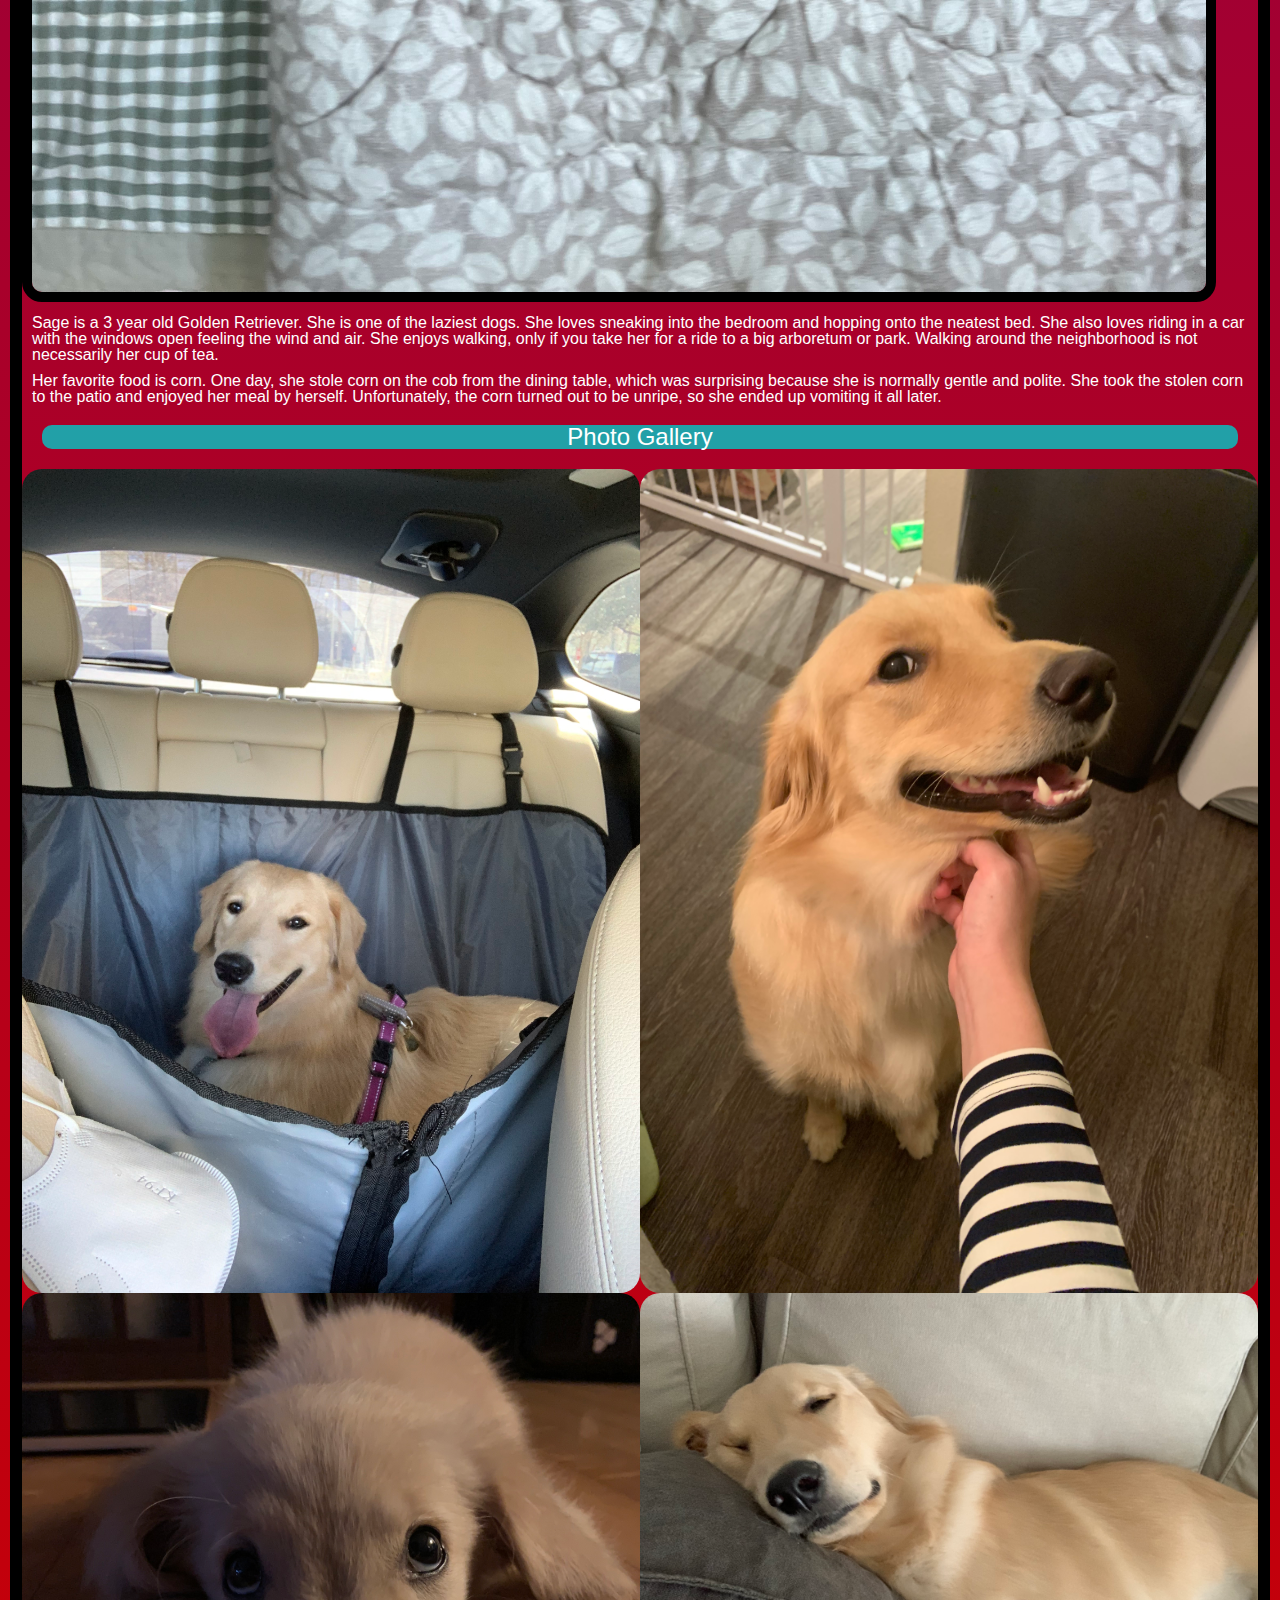
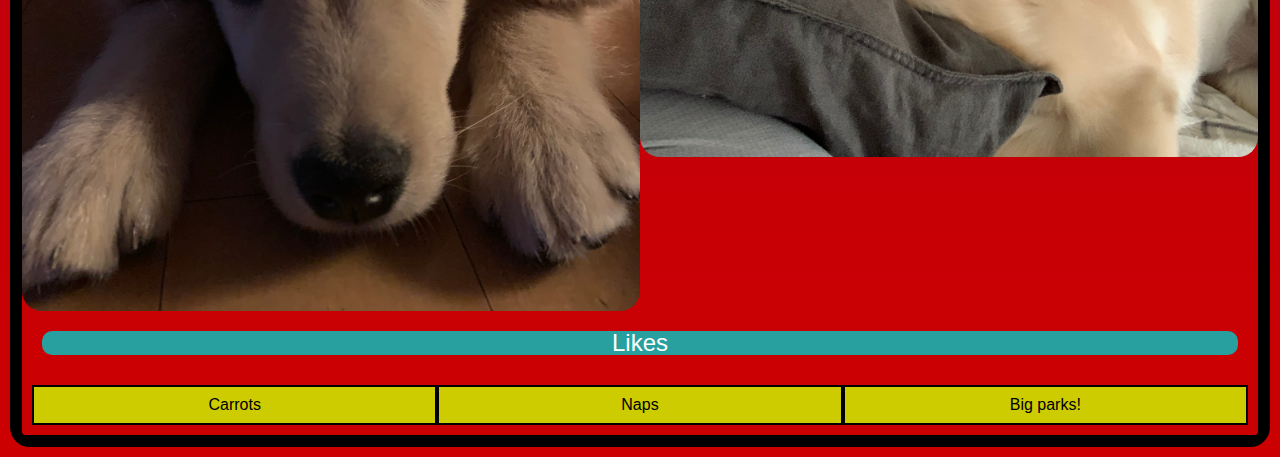
==== commit ffb3e76e: "Completed the Pets and Recipes Pages + added an html5reset.css styling sheet" ====
--- a/pets.html
+++ b/pets.html
@@ -40,7 +40,7 @@
                     <img src="images/bacon_halloween.JPG" alt="Brown labradoodle wearing a pirate costume">
                 </div>
                 <h3>Likes</h3>
-                <ul>
+                <ul class="pet_likes">
                     <li>Belly rubs</li>
                     <li>Playing tug-of-war</li>
                     <li>Sneaking onto the couch</li>
@@ -57,7 +57,7 @@
                     <img src="images/maui_up_close.jpeg" alt="A small black dog's face very close to the camera">
                 </div>
                 <h3>Likes</h3>
-                <ul>
+                <ul class="pet_likes">
                     <li>Belly rubs</li>
                     <li>Stealing shoes</li>
                     <li>Attacking friends with licks</li>
@@ -76,7 +76,7 @@
                     <img src="images/sage_sleep.jpeg" alt="A golden retriever is sleeping on the couch">
                 </div>
                 <h3>Likes</h3>
-                <ul>
+                <ul class="pet_likes">
                     <li>Carrots</li>
                     <li>Naps</li>
                     <li>Big parks!</li>
--- a/css/style.css
+++ b/css/style.css
@@ -5,9 +5,8 @@
 ~~~~~~~~~~~~~~~~~~~~~~~~~~~~~~~~ */
 
 html {
-    background-image: linear-gradient(#0000f4, #f40000);
+    background-image: linear-gradient(#0000f4, #cc0000);
     background-size: auto;
-    /* height: 200%; */
     overflow: scroll;
     color: #ffffff;
     font-family: Arial, Helvetica, sans-serif
@@ -37,12 +36,12 @@
     grid-template-columns: 1fr 1fr 1fr 1fr;
     text-align: center;
     align-content: space-evenly;
-    width: 100%;
+    max-width: 100%;
     height: 32px;
     color: #ffffff;
     background-color: #000000;
     font-size: 24px;
-    text-decoration: none
+    text-decoration: none;
 }
 
 .active {
@@ -54,7 +53,8 @@
 h1 {
     font-size: 3em;
     text-align: center;
-    margin: 10px;
+    margin: 15px;
+    padding-top: 20px;
     background-color: rgba(0, 200, 200, 80%);
     border-radius: 10px;
 }
@@ -62,30 +62,47 @@
 h2 {
     font-size: 2em;
     text-align: center;
+    margin: 10px;
 }
 
 h3 {
     font-size: 1.5em;
     margin: 20px;
     text-align: center;
+    background-color: rgba(0, 200, 200, 80%);
+    border-radius: 10px;
 }
 
 ul {
+    display: grid;
+    grid-template-columns: 1fr 1fr 1fr;
     padding: 10px;
 }
 
+h2 ~ img {
+    max-width: 95%;
+    border-radius: 20px;
+    border: 10px solid #000000;
+}
+
+a {
+    color: #ffffff;
+}
+
+p {
+    margin: 10px;
+    font-size: 1em;
+}
+
 /* Styling for particular pages */
+
+/* Pets Styling */
 
 .pets_grid {
     color: #ffffff;
     border: 10px solid #000;
     border-radius: 20px;
     margin: 10px;
-}
-
-h2 ~ img {
-    max-width: 80%;
-    border-radius: 20px;
 }
 
 .pets_img_grid {
@@ -105,4 +122,51 @@
     border: 2px solid #000000;
     padding: 1fr;
     font-size: 1em;
+}
+
+/* Recipes Styling */
+
+.recipe_facts, .pet_likes {
+    display: grid;
+    grid-template-columns: 1fr 1fr 1fr;
+    justify-content: center;
+    text-align: center;
+}
+
+.recipe_facts > li, .pet_likes > li {
+    border: 2px solid #000000;
+    padding: 10px;
+    background-color: #cccc00;
+    color: #000000;
+}
+
+.black {
+    color: #000000;
+}
+
+.recipe_ingred_items {
+    display: grid;
+    align-content: center;
+    vertical-align: middle;
+}
+
+.recipe_ingred_items li{
+    border: 2px solid #000000;
+    background-color: #00aaaa;
+    text-align: center;
+    vertical-align: center;
+    padding: 3px;
+    min-height: 3em;
+}
+
+.recipe_steps {
+    border: 2px dashed #ffff00;
+    margin: 10px;
+    padding: 5px;
+    list-style: inside decimal;
+    border-radius: 12px;
+}
+
+.recipe_steps > li {
+    margin: 10px;
 }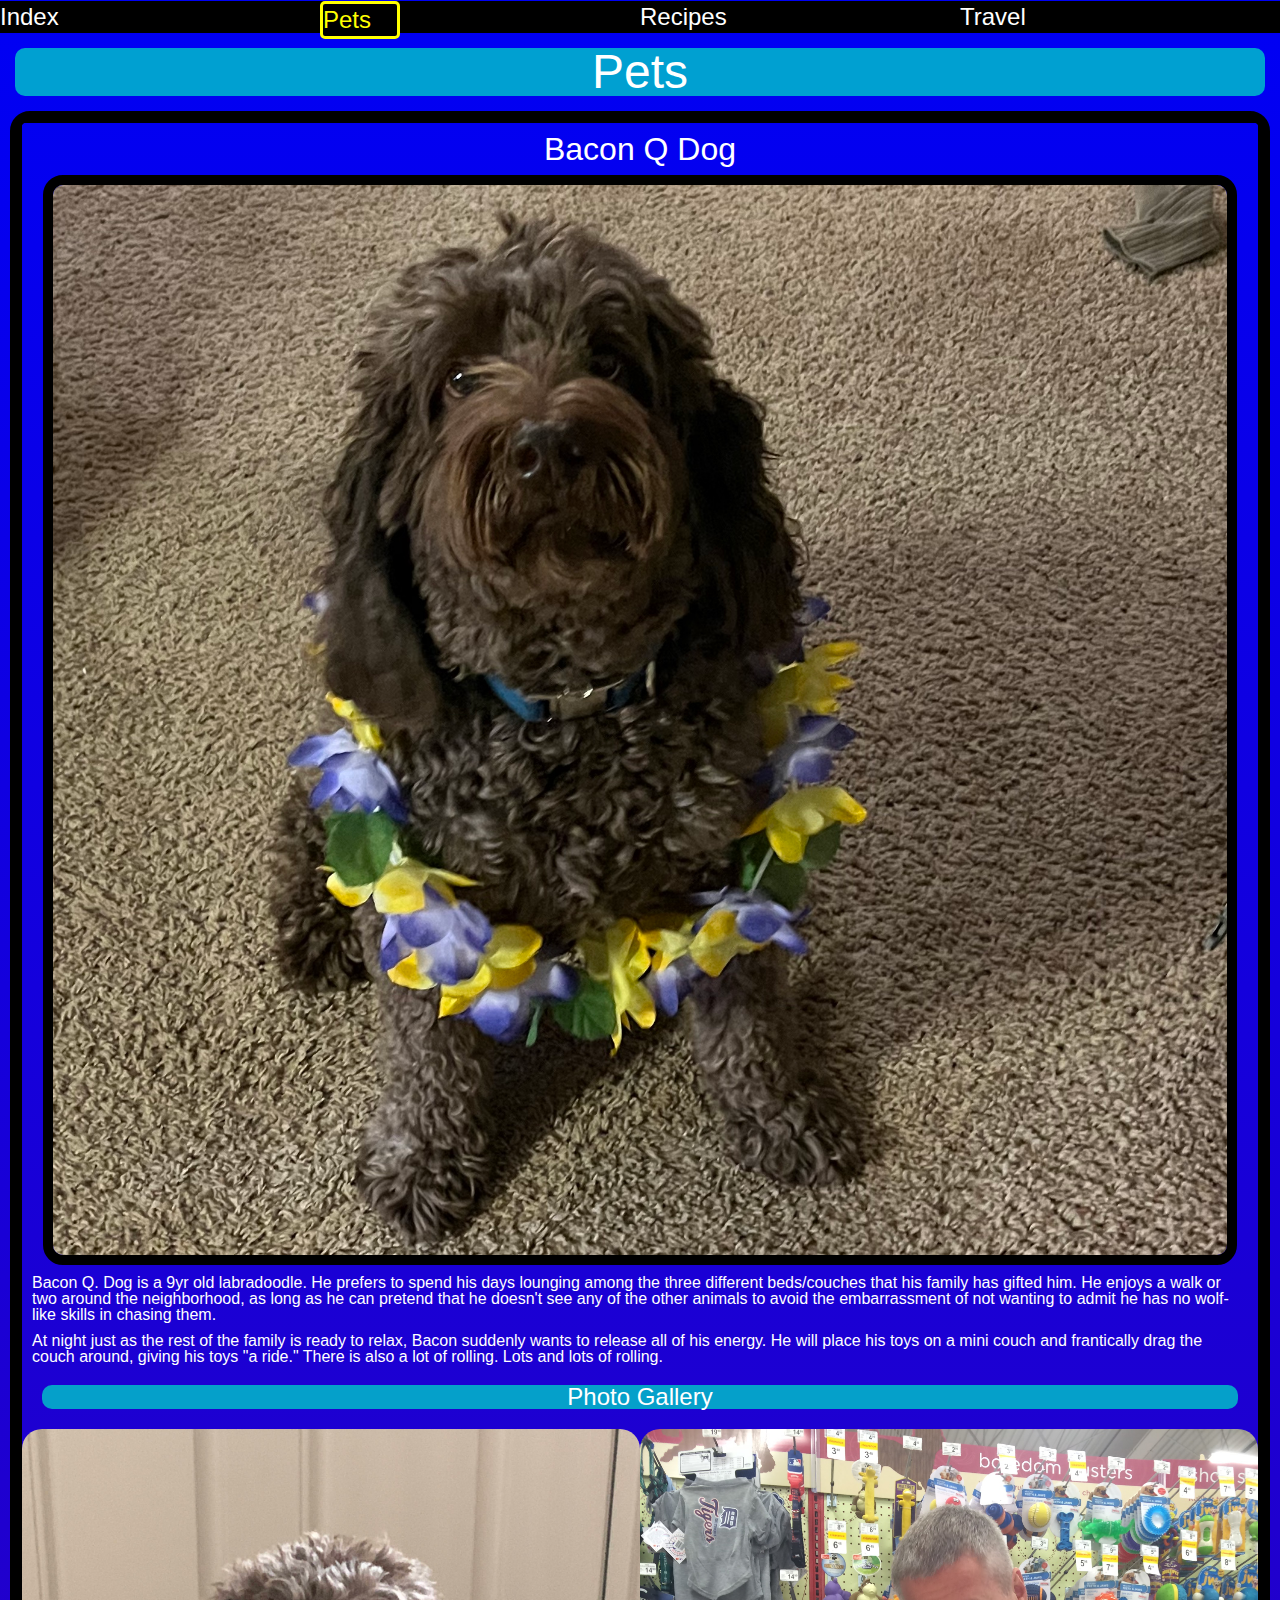
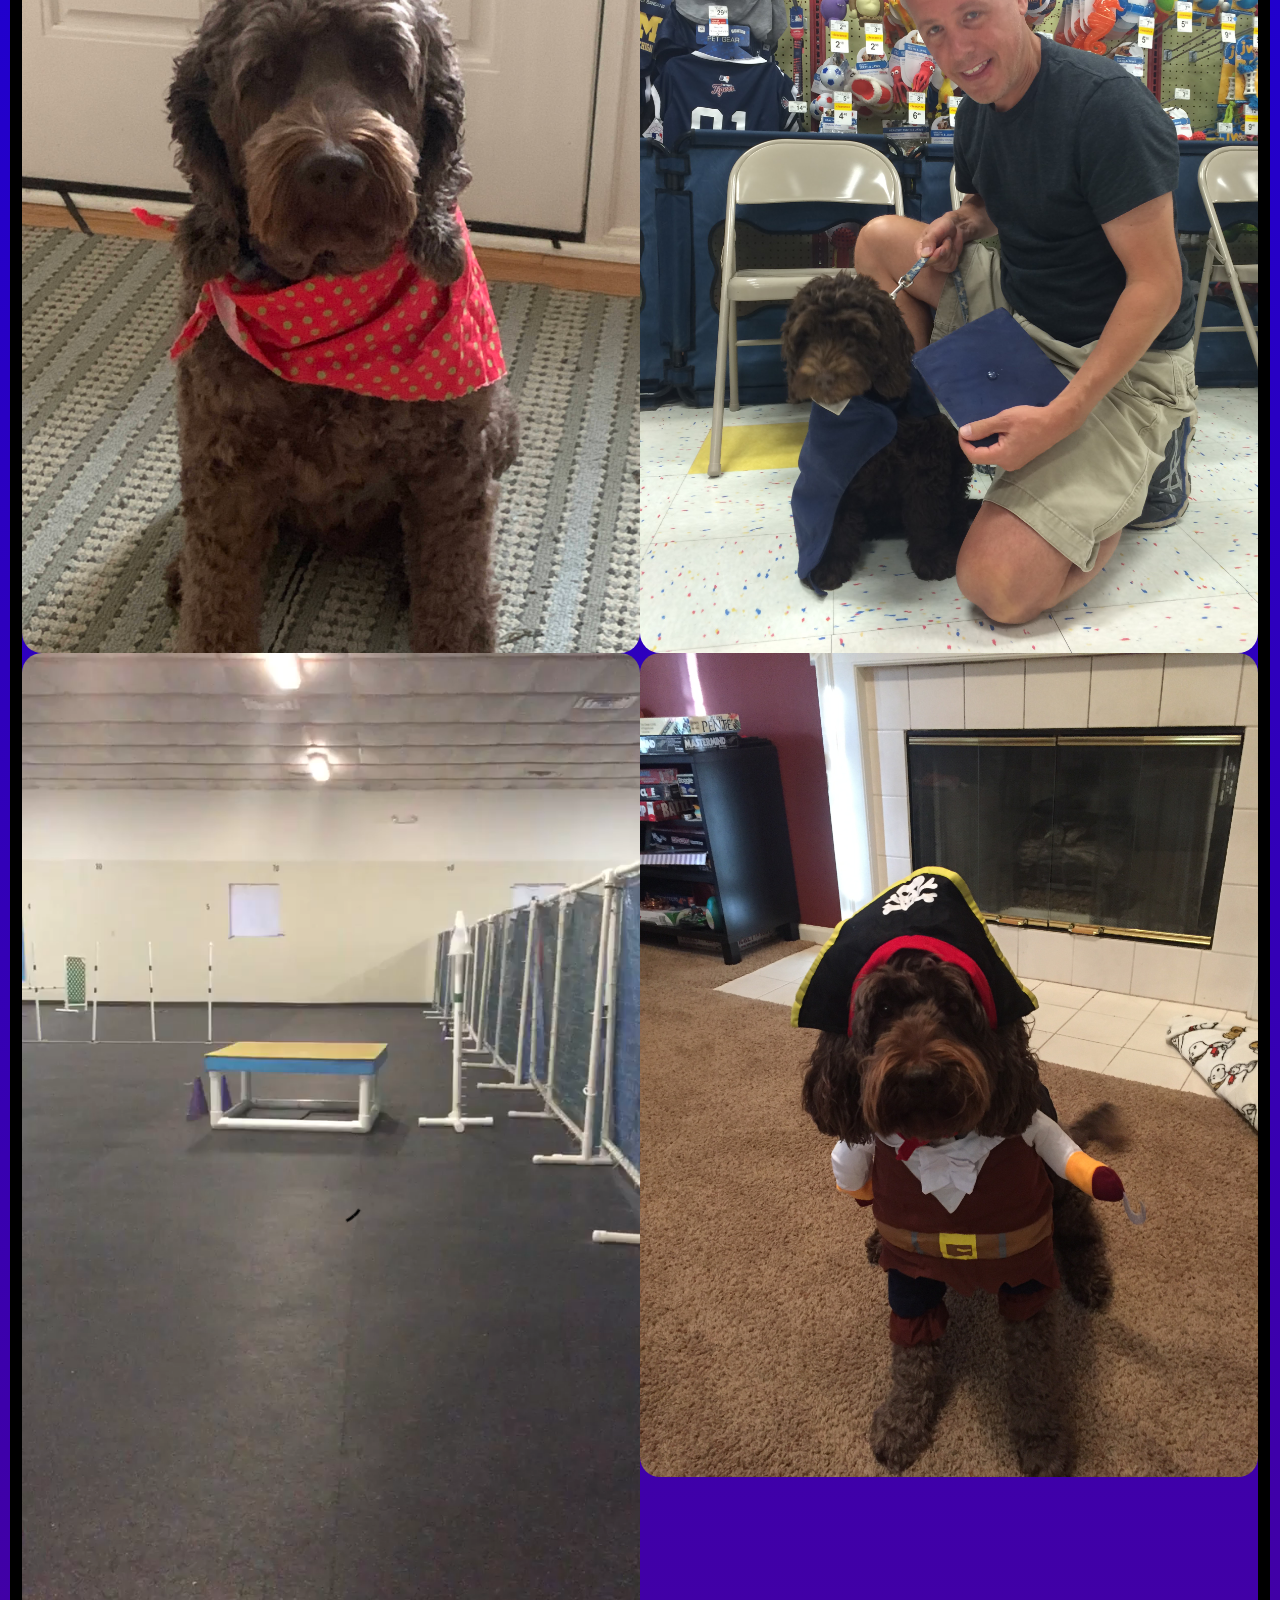
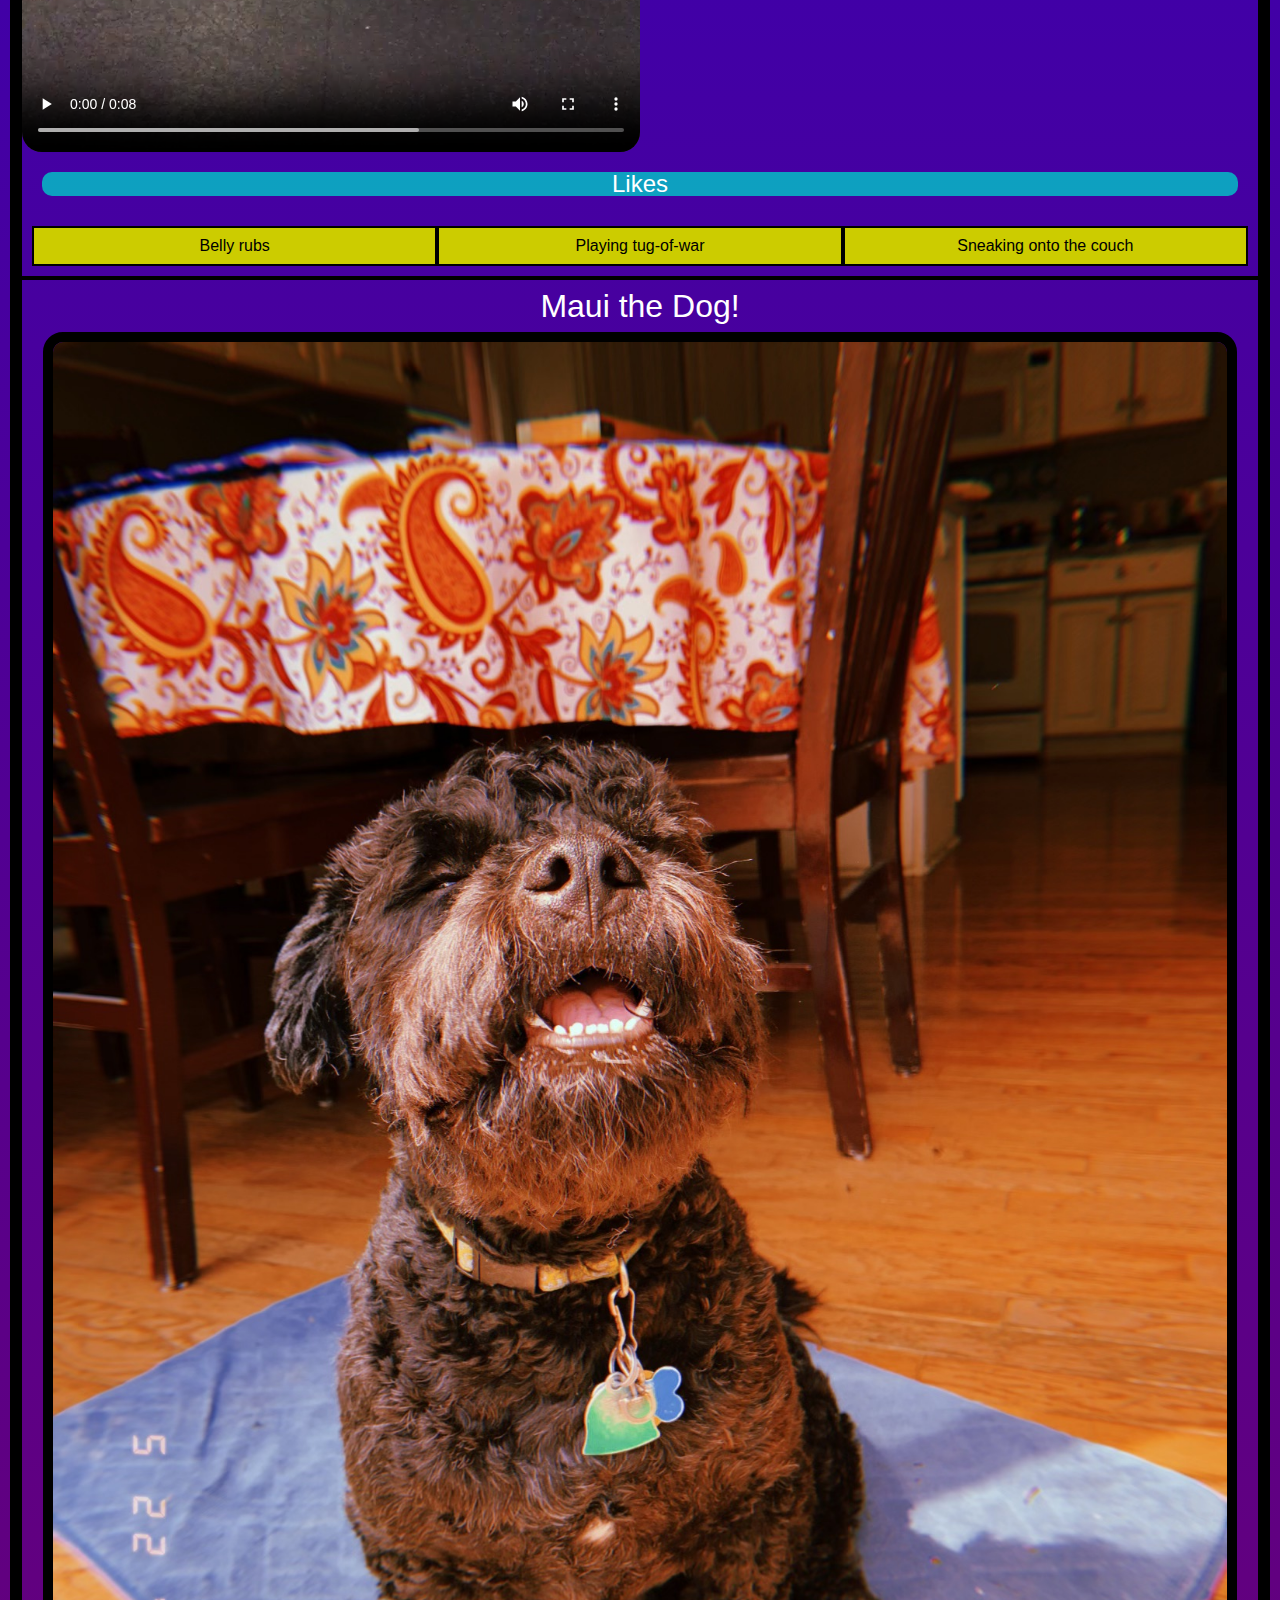
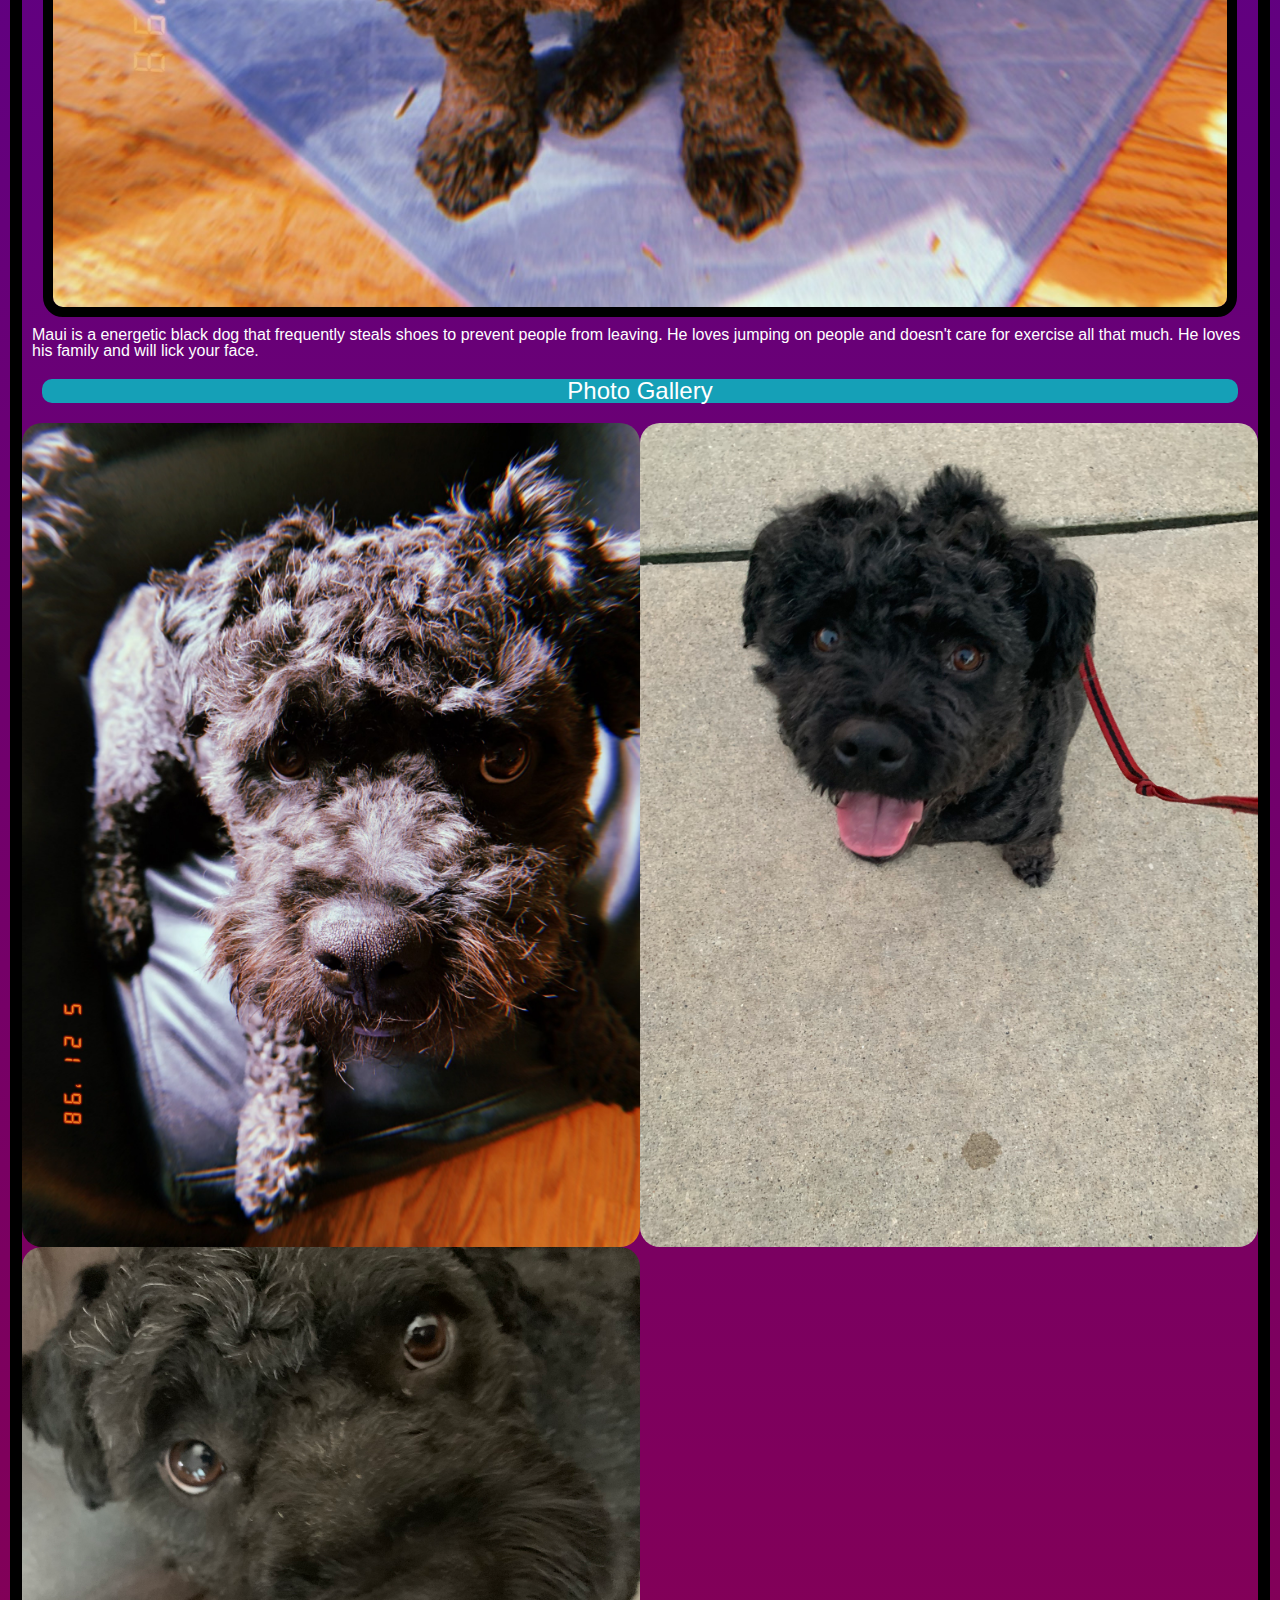
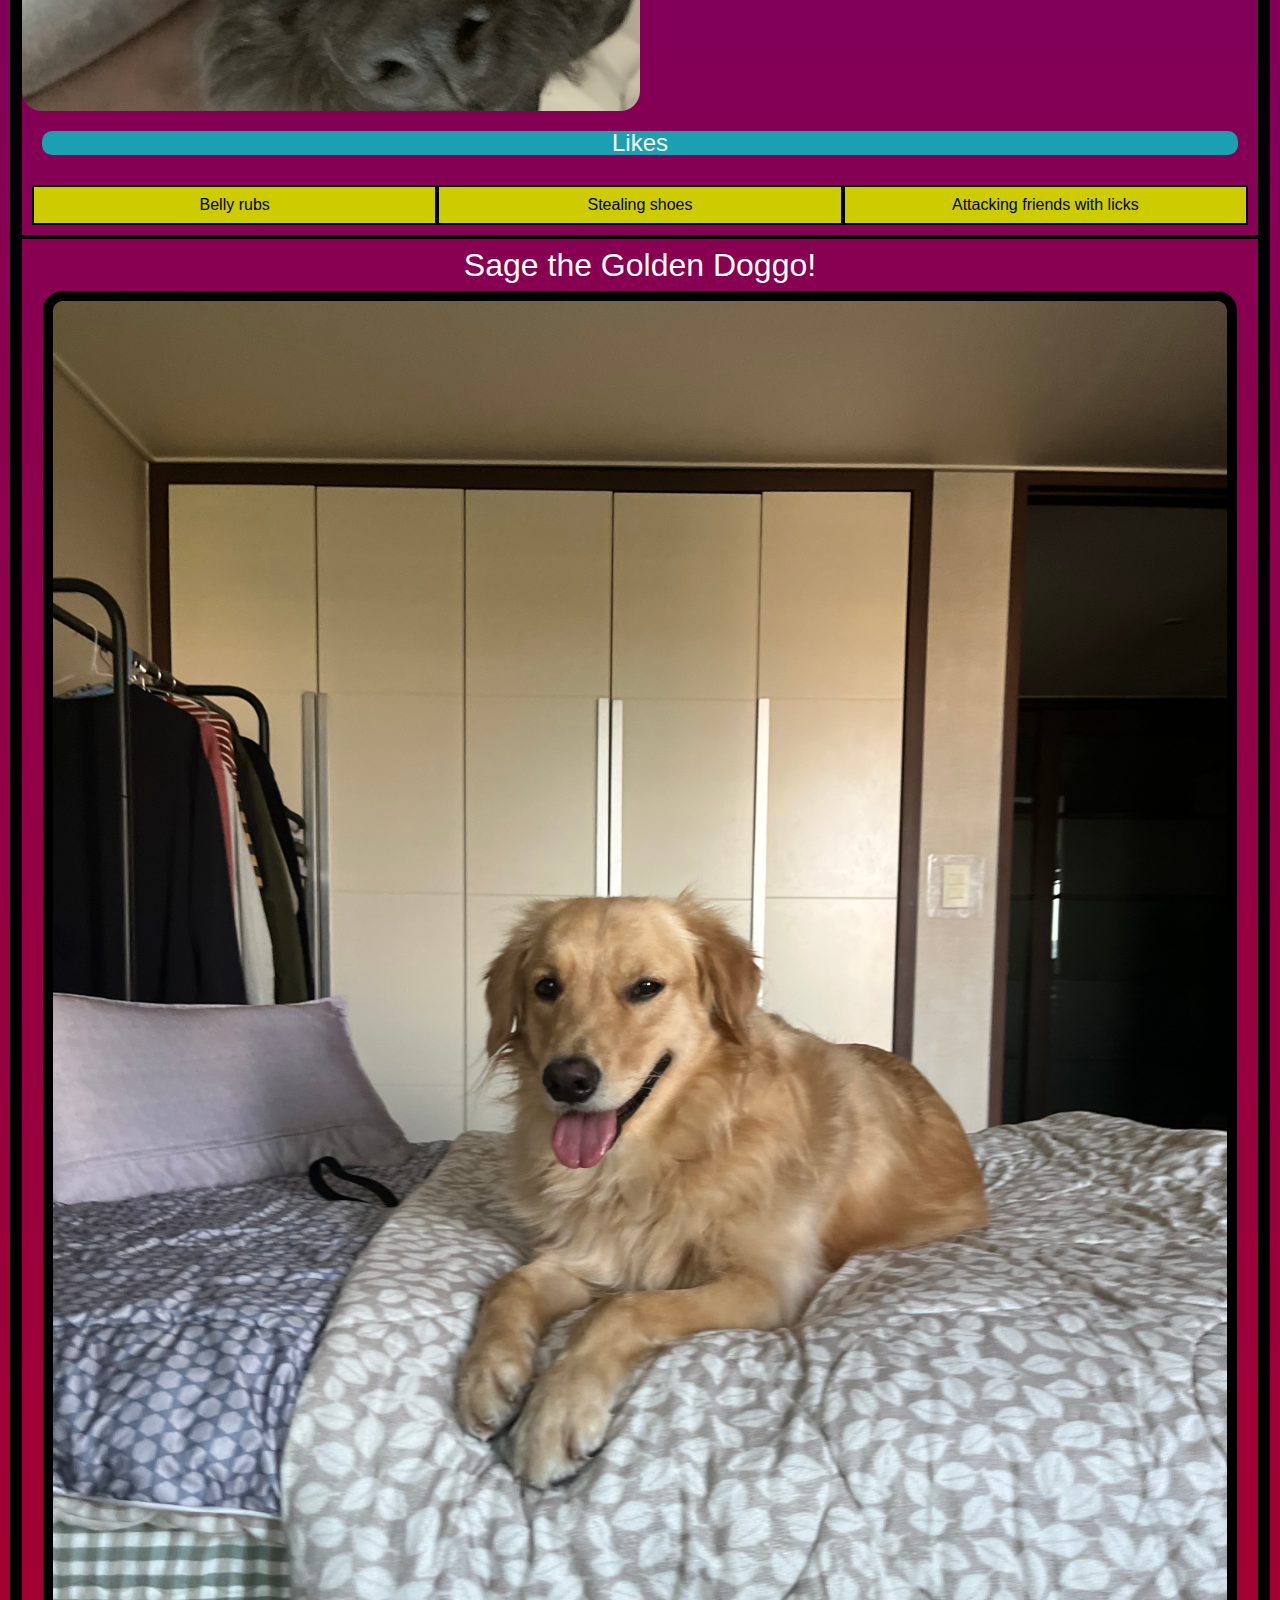
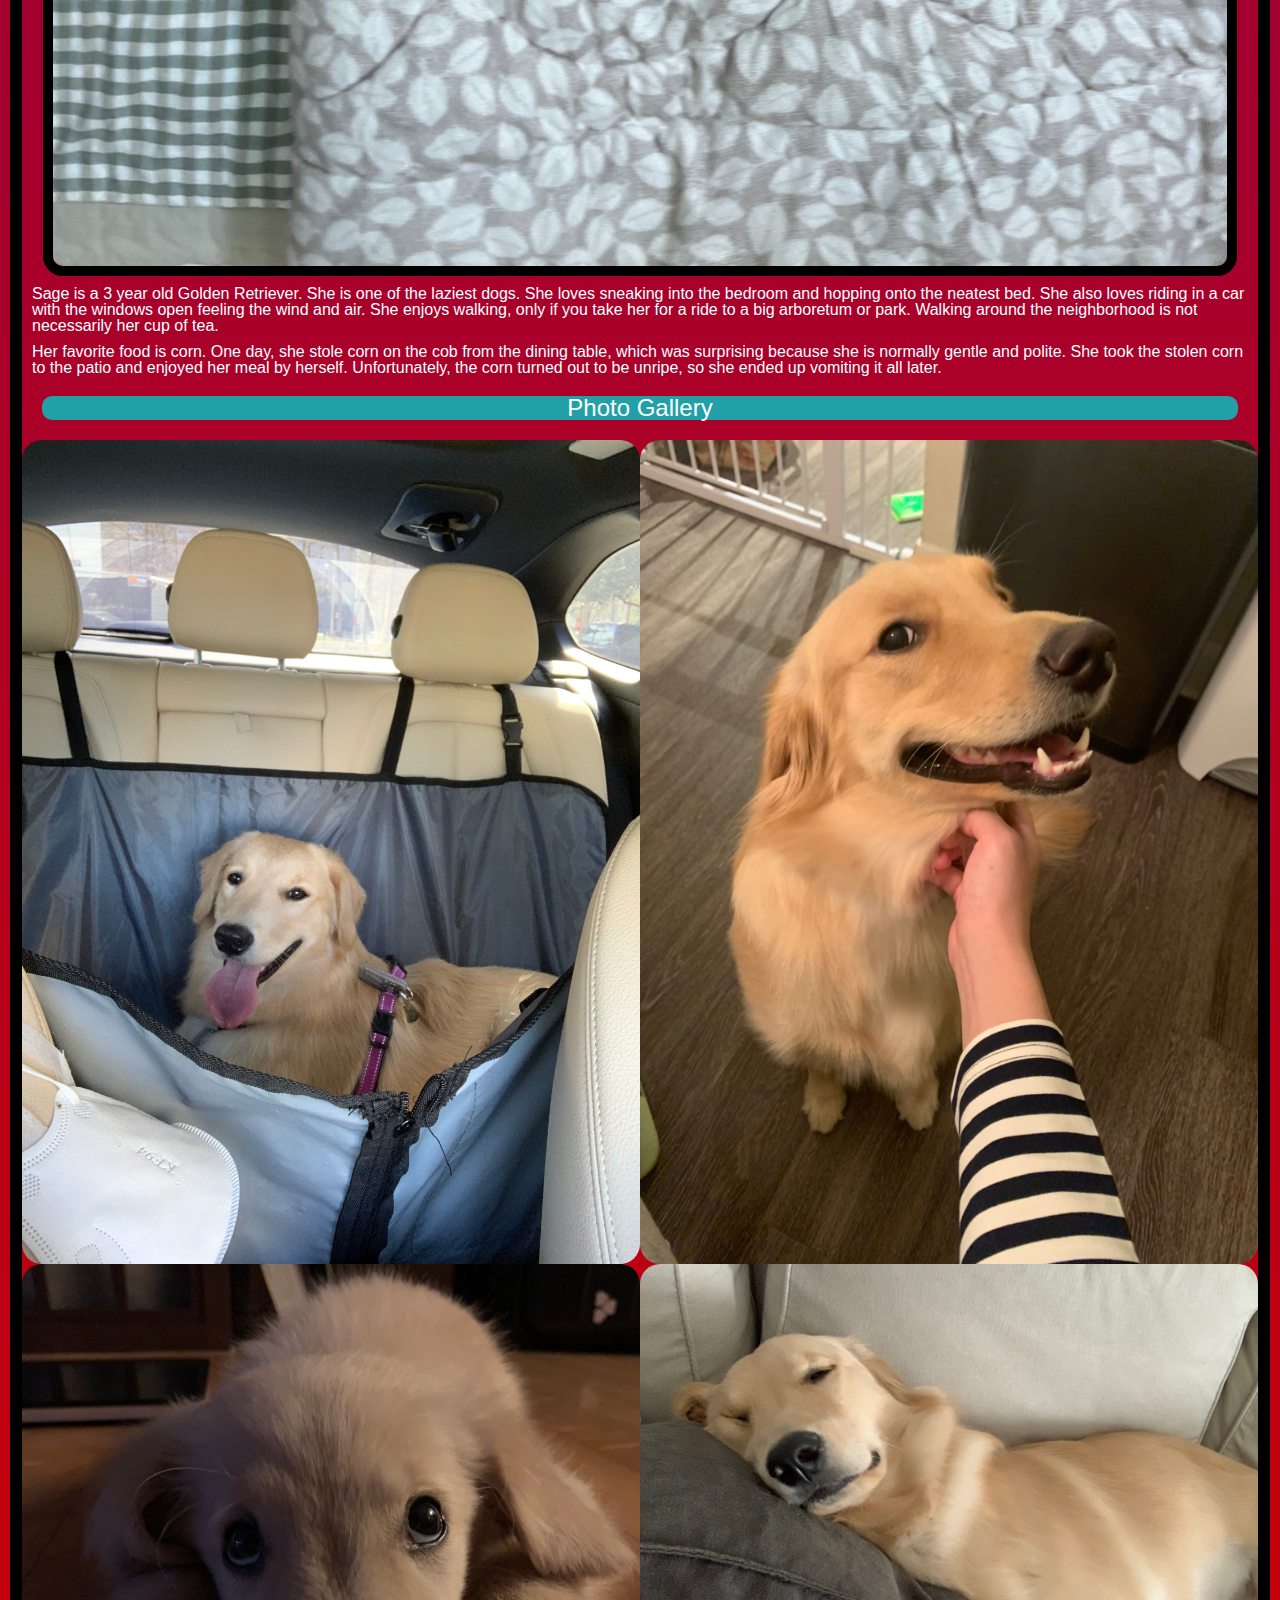
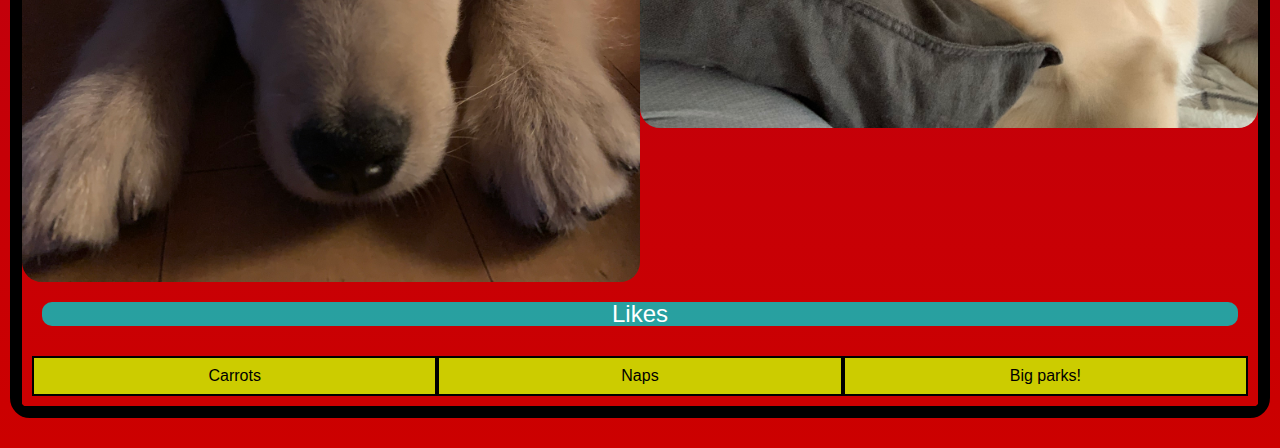
==== commit 68bcef1e: "Completed the styling for the index and travel pages, and refactored the recipes and pets pages" ====
--- a/pets.html
+++ b/pets.html
@@ -85,5 +85,7 @@
         </div>
         </div>
     </main> 
+    <footer>
+    </footer>
 </body>
 </html>--- a/css/style.css
+++ b/css/style.css
@@ -13,7 +13,6 @@
 }
 
 .mainskip {
-    /* position:     absolute; */
     color: #ffffff;
     text-decoration: none;
     overflow: hidden;
@@ -54,7 +53,6 @@
     font-size: 3em;
     text-align: center;
     margin: 15px;
-    padding-top: 20px;
     background-color: rgba(0, 200, 200, 80%);
     border-radius: 10px;
 }
@@ -81,8 +79,11 @@
 
 h2 ~ img {
     max-width: 95%;
+    display: block;
     border-radius: 20px;
     border: 10px solid #000000;
+    margin-right: auto;
+    margin-left: auto;
 }
 
 a {
@@ -94,7 +95,17 @@
     font-size: 1em;
 }
 
+footer {
+    margin: 30px;
+}
+
 /* Styling for particular pages */
+
+/* Index Styling */
+
+.index_footer {
+    margin: 90%;
+}
 
 /* Pets Styling */
 
@@ -105,13 +116,13 @@
     margin: 10px;
 }
 
-.pets_img_grid {
+.pets_img_grid, .travel_gallery_grid {
     display: grid;
     grid-template-columns: 1fr 1fr;
     justify-content: end;
 }
 
-.pets_img_grid img, .pets_img_grid video {
+.pets_img_grid img, .pets_img_grid video, .travel_gallery_grid > img {
     width: 100%;
     max-width: 100%;
     max-height: 100%;
@@ -169,4 +180,26 @@
 
 .recipe_steps > li {
     margin: 10px;
+}
+
+/* Travel Styling */
+
+.chiangmai_image5 {
+    grid-area: 2 / 2 / 3 / 3;
+}
+
+.chiangmai_image3 {
+    grid-area: 2 / 1 / 4 / 2;
+}
+
+.chiangmai_image4 {
+    grid-area: 3 / 2 / 4 / 3
+}
+
+.final_image_solo3 {
+    grid-area: 2 / 1 / 3 / 3
+}
+
+.final_image_solo5 {
+    grid-area: 3 / 1 / 4 / 3
 }